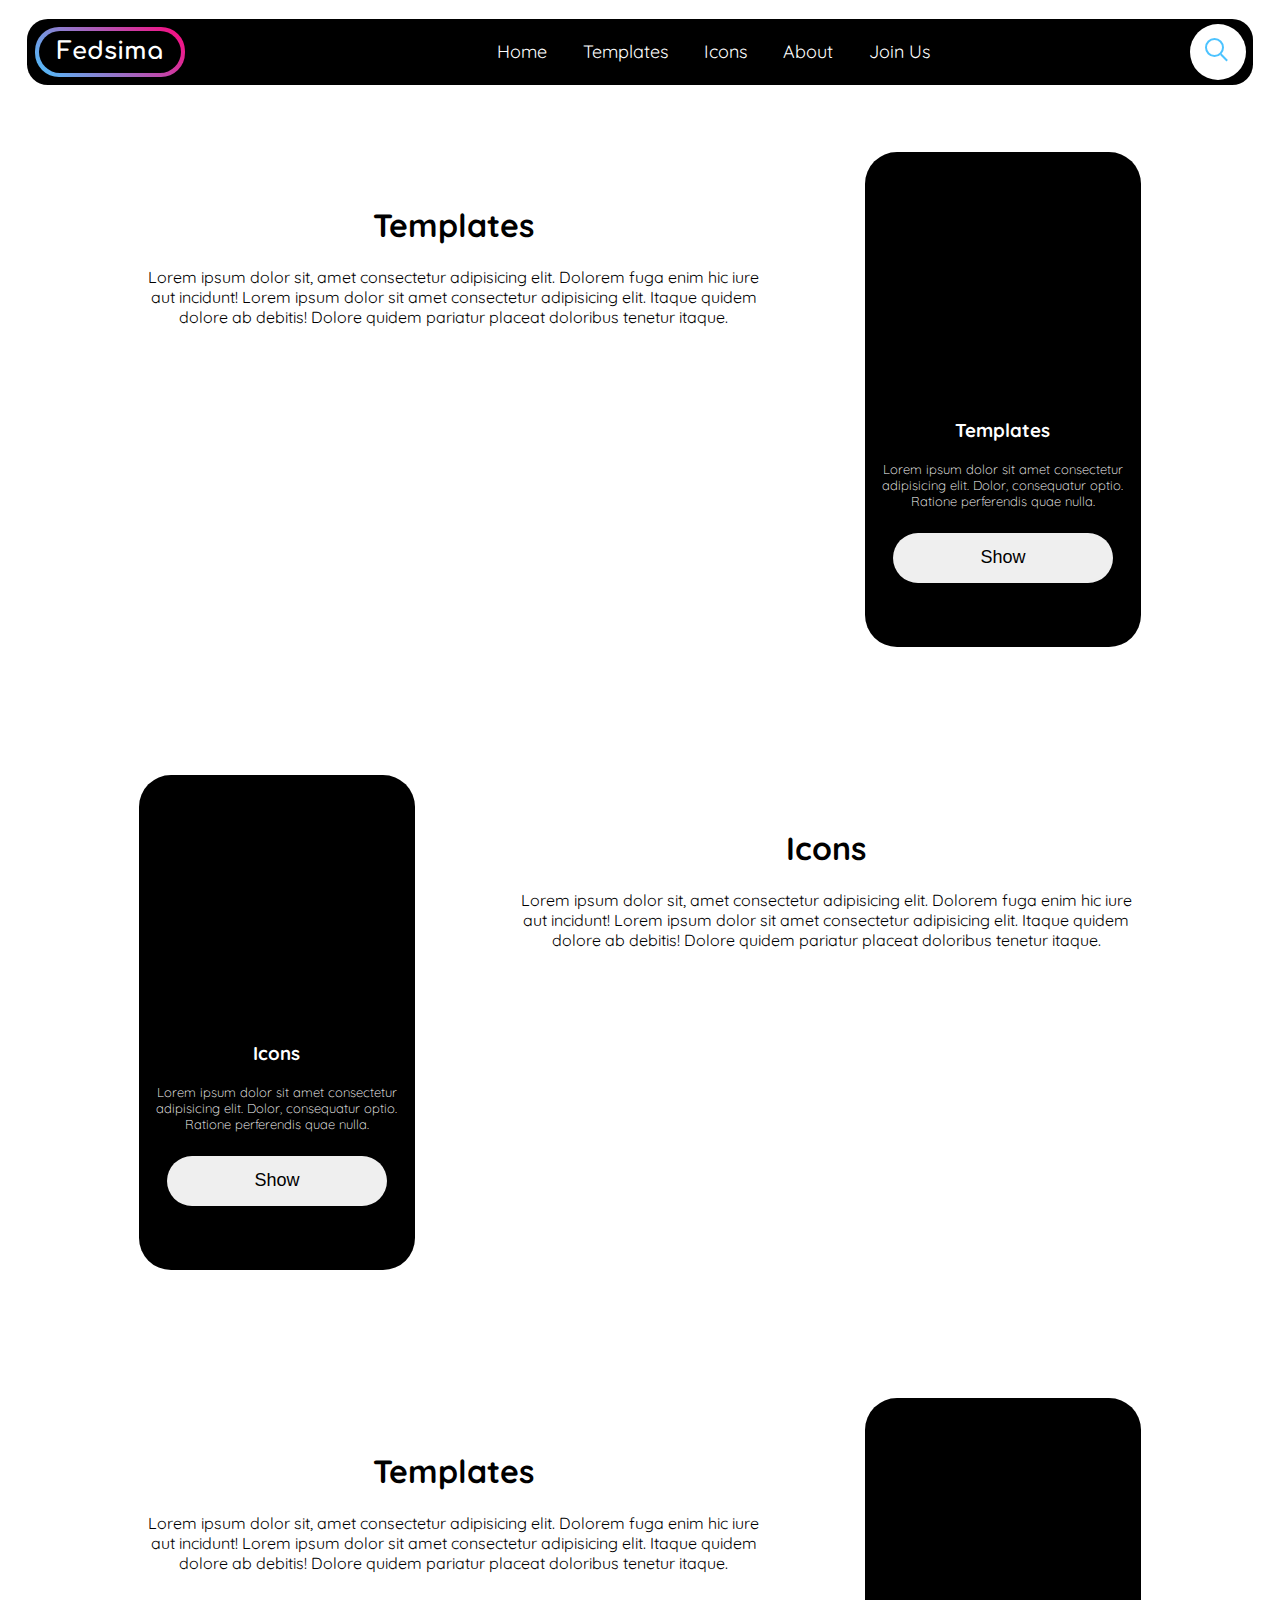
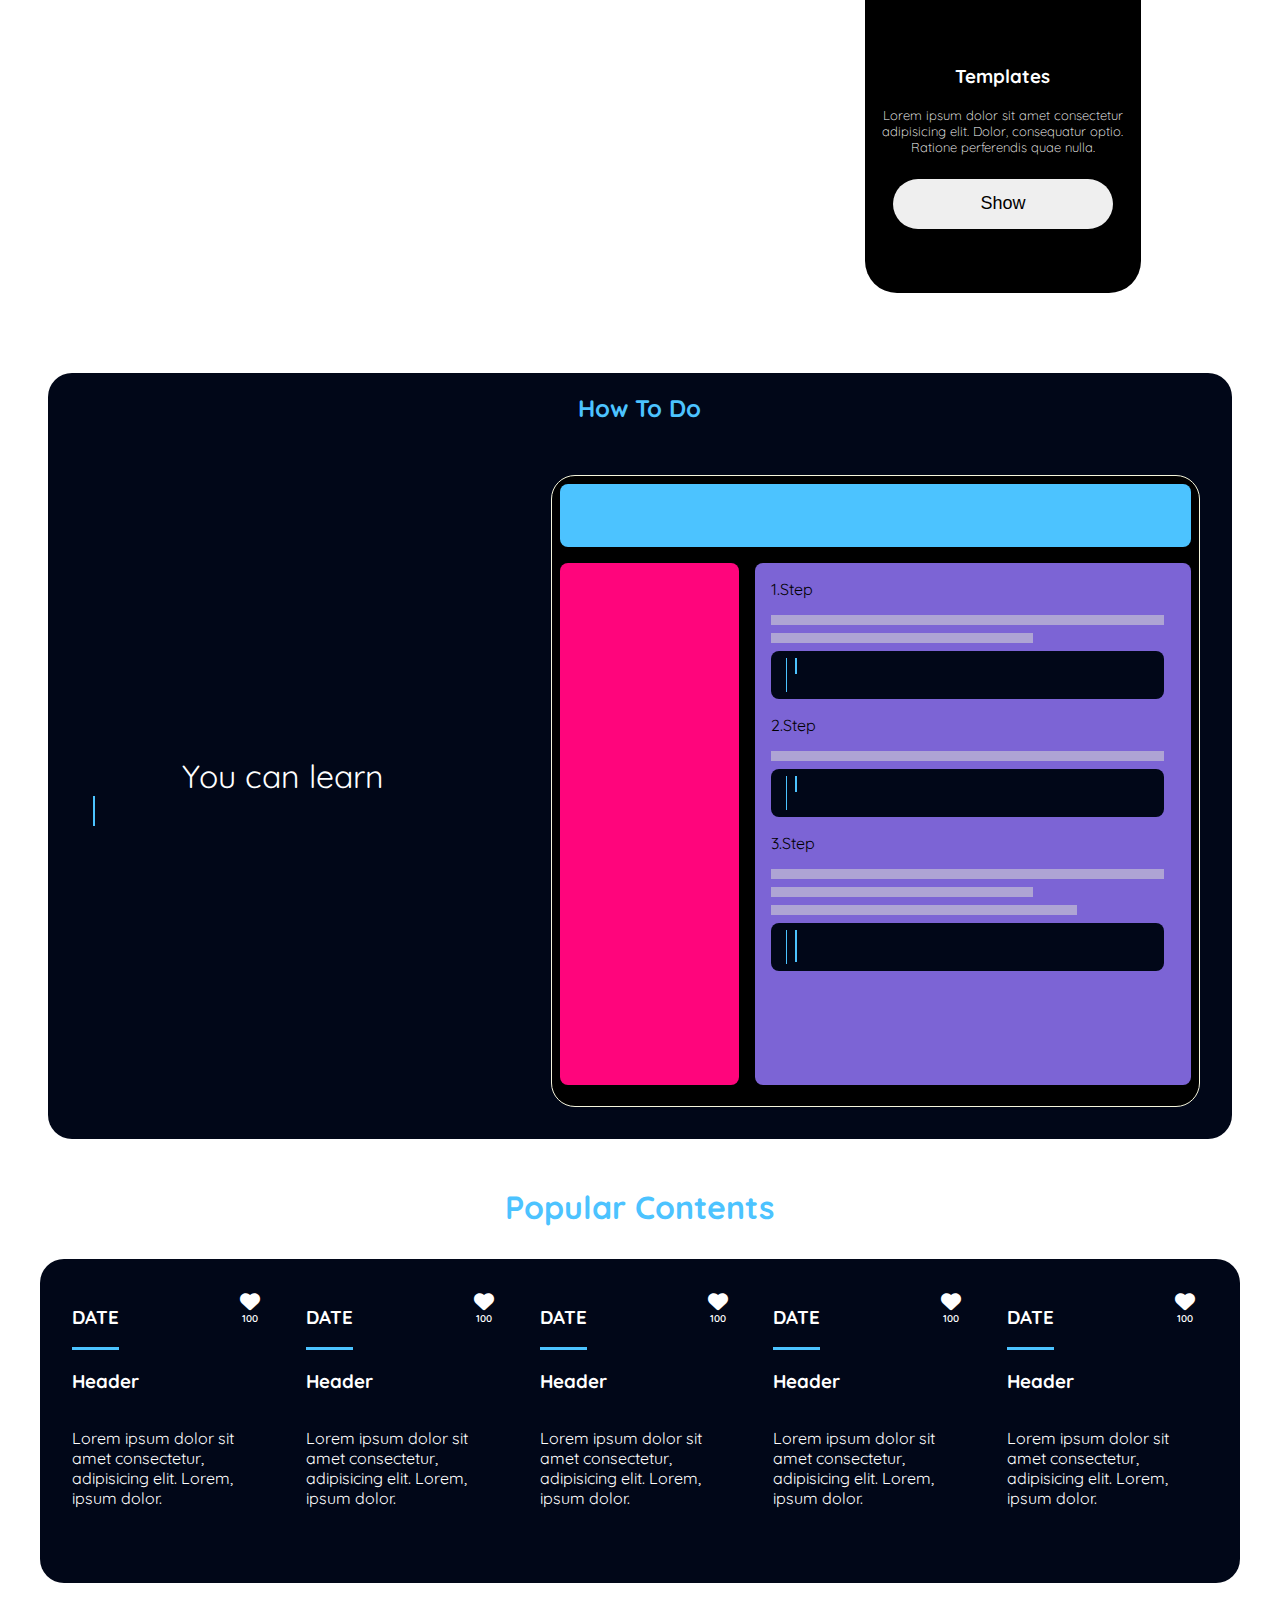
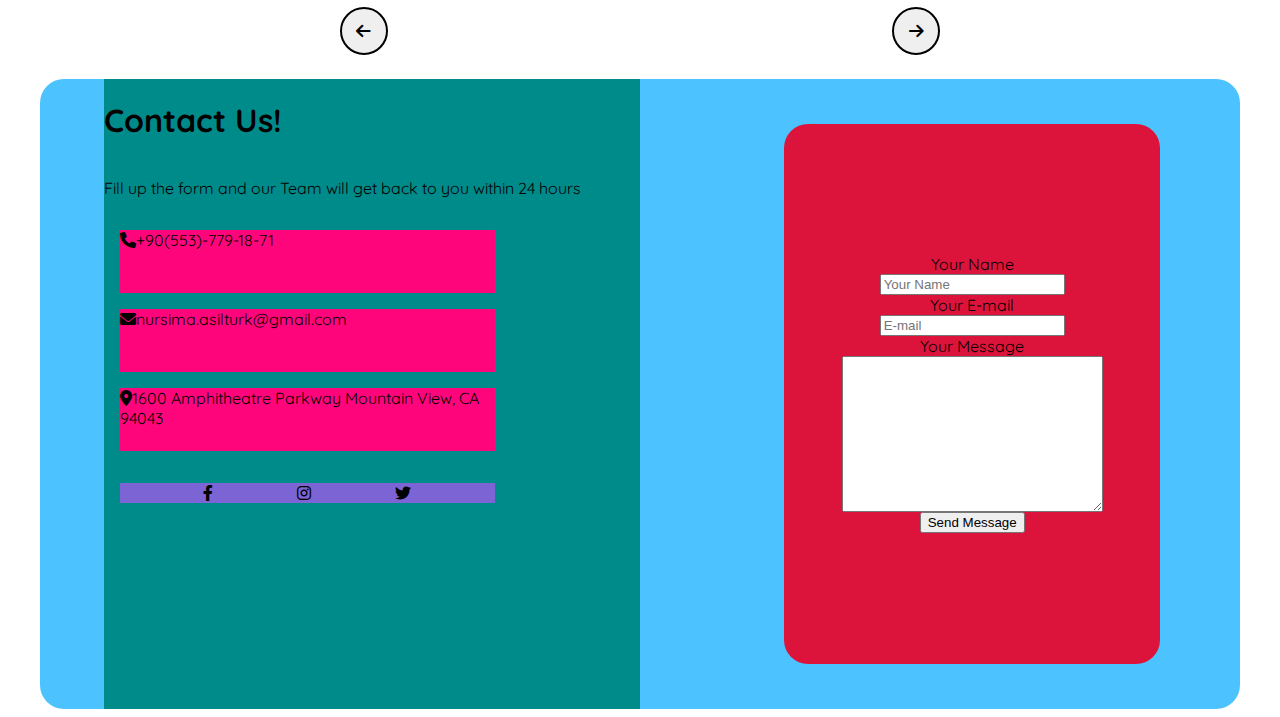
==== index.html @ 21b81dcc "fedsima some components is done" ====
<!DOCTYPE html>
<html lang="en">
  <head>
    <meta charset="UTF-8" />
    <meta http-equiv="X-UA-Compatible" content="IE=edge" />
    <meta name="viewport" content="width=device-width, initial-scale=1.0" />
    <title>Fedsima</title>
    <link rel="stylesheet" href="./css/main.css" />
    <link rel="preconnect" href="https://fonts.googleapis.com" />
    <link rel="preconnect" href="https://fonts.gstatic.com" crossorigin />
    <link rel="stylesheet" href="https://cdnjs.cloudflare.com/ajax/libs/font-awesome/6.0.0/css/all.min.css" integrity="sha512-9usAa10IRO0HhonpyAIVpjrylPvoDwiPUiKdWk5t3PyolY1cOd4DSE0Ga+ri4AuTroPR5aQvXU9xC6qOPnzFeg==" crossorigin="anonymous" referrerpolicy="no-referrer" />
    <link
      href="https://fonts.googleapis.com/css2?family=Josefin+Sans:ital,wght@0,400;0,500;1,100;1,200;1,300&family=Montserrat+Alternates:ital,wght@0,100;0,200;0,300;0,400;0,500;0,700;0,900;1,100;1,200;1,300;1,400;1,500;1,700;1,900&family=My+Soul&family=Quicksand:wght@300;500;700&display=swap"
      rel="stylesheet"
    />
    <link rel="preconnect" href="https://fonts.googleapis.com" />
    <link rel="preconnect" href="https://fonts.gstatic.com" crossorigin />
    <link
      href="https://fonts.googleapis.com/css2?family=Comfortaa:wght@400;500;700&family=Josefin+Sans:ital,wght@0,400;0,500;1,100;1,200;1,300&family=Montserrat+Alternates:ital,wght@0,100;0,200;0,300;0,400;0,500;0,700;0,900;1,100;1,200;1,300;1,400;1,500;1,700;1,900&family=My+Soul&family=Quicksand:wght@300;500;700&display=swap"
      rel="stylesheet"
    />
  </head>

  <body>
    <div class="container">
      <header class="home-header">
        <div class="header-logo">
          <div class="header-logo__border">
            <h1 class="header-logo__text">Fedsima</h1>
          </div>
        </div>
        <nav class="home_navbar-category">
          <ul>
            <li class="navbar-category-items"><a href="#">Home</a></li>
            <li class="navbar-category-items"><a href="/tamplate.html">Templates</a></li>
            <li class="navbar-category-items"><a href="#">Icons</a></li>
            <li class="navbar-category-items"><a href="#">About</a></li>
            <li class="navbar-category-items"><a href="#">Join Us</a></li>
          </ul>
        </nav>
        <div class="header-search">
          <div class="header-search__icon"></div>
          <div class="header-search__input">
            <input type="text" placeholder="Search" id="mysearch" />
          </div>
          <span
            class="clear"
            onclick="document.getElementById('mysearch').value = '' "
          ></span>
        </div>
      </header>
    </div>
    <main>
      <div class="content">
        <div class="text">
          <h1 class="text-header">Templates</h1>
          <p class="text-content">Lorem ipsum dolor sit, amet consectetur adipisicing elit. Dolorem fuga enim hic iure aut incidunt! Lorem ipsum dolor sit amet consectetur adipisicing elit. Itaque quidem dolore ab debitis! Dolore quidem pariatur placeat doloribus tenetur itaque.</p>
        </div>
        <div class="card">
          <div class="card-image"></div>
          <div class="card-text">
            <h3 class="card-text_name">Templates</h2>
            <p class="card-text_content">
              Lorem ipsum dolor sit amet consectetur adipisicing elit. Dolor,
              consequatur optio. Ratione perferendis quae nulla.
            </p>
          </div>
          <button class="card-btn">Show</button>
        </div>
      </div>
      <div class="content">
        <div class="card">
          <div class="card-image"></div>
          <div class="card-text">
            <h3 class="card-text_name">Icons</h2>
            <p class="card-text_content">
              Lorem ipsum dolor sit amet consectetur adipisicing elit. Dolor,
              consequatur optio. Ratione perferendis quae nulla.
            </p>
          </div>
          <button class="card-btn">Show</button>
        </div>
        <div class="text">
          <h1 class="text-header">Icons</h1>
          <p class="text-content">Lorem ipsum dolor sit, amet consectetur adipisicing elit. Dolorem fuga enim hic iure aut incidunt! Lorem ipsum dolor sit amet consectetur adipisicing elit. Itaque quidem dolore ab debitis! Dolore quidem pariatur placeat doloribus tenetur itaque.</p>
        </div>
      </div>
      <div class="content">
        <div class="text">
          <h1 class="text-header">Templates</h1>
          <p class="text-content">Lorem ipsum dolor sit, amet consectetur adipisicing elit. Dolorem fuga enim hic iure aut incidunt! Lorem ipsum dolor sit amet consectetur adipisicing elit. Itaque quidem dolore ab debitis! Dolore quidem pariatur placeat doloribus tenetur itaque.</p>
        </div>
        <div class="card">
          <div class="card-image"></div>
          <div class="card-text">
            <h3 class="card-text_name">Templates</h2>
            <p class="card-text_content">
              Lorem ipsum dolor sit amet consectetur adipisicing elit. Dolor,
              consequatur optio. Ratione perferendis quae nulla.
            </p>
          </div>
          <button class="card-btn">Show</button>
        </div>
      </div>
      <div class="how-to-do">
        <div class="header">
          <h2>How To Do</h2>
        </div>
        <div class="how-to-do-content">
          <div class="content-text">
            <div class="text first-text">You can learn </div>
            <div class="text second-text"></div>
          </div>
          <div class="content-picture">
            <div class="header"></div>
            <div class="content">
            <div class="sidebar"></div>
            <div class="mainbar">
              <div class="mainbar-steps">
                <div class="step-item">
                <h3>1.Step</h3>
                <div class="step-text"></div>
                <div class="step-text2"></div>
                <div class="step-code">
                  <div class="step-code-text">
                    <p class="code-one">if(<i class="fa-solid fa-heart"></i> === you) { beHappy();makeHimHappy(you);}</p>
                  </div>
                </div>
                </div>
                <div class="step-item">
                  <h3>2.Step</h3>
                  <div class="step-text"></div>
                  <div class="step-code">
                    <div class="step-code-text">
                      <p class="code-one">while(you != areDead){dontMakeEmpty(); workHard();}</p>
                    </div>
                  </div>
                  </div>
                <div class="step-item">
                    <h3>3.Step</h3>
                    <div class="step-text"></div>
                    <div class="step-text2"></div>
                    <div class="step-text3"></div>
                    <div class="step-code">
                      <div class="step-code-text">
                        <p class="code-one">function isfullStackDeveloper(xx,xy){
                          if(xx == frontEndDev && xy == backEndDev) return true;
                          }</p>
                      </div>
                    </div>
                </div>
        
              </div>
            </div>
          </div>
          </div>
        </div>

         
      </div>
      <div class="slider">
        <h1>Popular Contents</h1>
        <div class="slider-items">
          <div class="slider-item">
            <div class="slider-item_text">
             <div class="top-content">
              <div class="slider-item__date-content">
                <h3 class="slider-item__date">DATE</h2>
                <div class="slider-item__line"></div>
              </div>
              <div class="like-icon"><i class="fa-solid fa-heart fa-lg"></i><p>100</p></div>
             </div>
              <h3 class="slider-item__header">Header</h2>
              <p class="slider-item__content">Lorem ipsum dolor sit amet consectetur, adipisicing elit. Lorem, ipsum dolor.</p>
            </div>
            <img class="slider-item__img" src="https://images.unsplash.com/photo-1614102073832-030967418971?ixlib=rb-1.2.1&ixid=MnwxMjA3fDB8MHxzZWFyY2h8MXx8bGFuZCUyMHNjYXBlfGVufDB8fDB8fA%3D%3D&auto=format&fit=crop&w=500&q=60" alt="">
          </div>
          <div class="slider-item">
            <div class="slider-item_text">
              <div class="top-content">
               <div class="slider-item__date-content">
                 <h3 class="slider-item__date">DATE</h2>
                 <div class="slider-item__line"></div>
               </div>
               <div class="like-icon"><i class="fa-solid fa-heart fa-lg"></i><p>100</p></div>
              </div>
               <h3 class="slider-item__header">Header</h2>
               <p class="slider-item__content">Lorem ipsum dolor sit amet consectetur, adipisicing elit. Lorem, ipsum dolor.</p>
             </div>
             <img class="slider-item__img" src="https://images.unsplash.com/photo-1552083375-1447ce886485?ixlib=rb-1.2.1&ixid=MnwxMjA3fDB8MHxzZWFyY2h8Mnx8bGFuZCUyMHNjYXBlfGVufDB8fDB8fA%3D%3D&auto=format&fit=crop&w=500&q=60" alt="">
          </div>
          <div class="slider-item">
            <div class="slider-item_text">
              <div class="top-content">
               <div class="slider-item__date-content">
                 <h3 class="slider-item__date">DATE</h2>
                 <div class="slider-item__line"></div>
               </div>
               <div class="like-icon"><i class="fa-solid fa-heart fa-lg"></i><p>100</p></div>
              </div>
               <h3 class="slider-item__header">Header</h2>
               <p class="slider-item__content">Lorem ipsum dolor sit amet consectetur, adipisicing elit. Lorem, ipsum dolor.</p>
             </div>
             <img class="slider-item__img" src="https://images.unsplash.com/photo-1605007493699-af65834f8a00?ixlib=rb-1.2.1&ixid=MnwxMjA3fDB8MHxwaG90by1wYWdlfHx8fGVufDB8fHx8&auto=format&fit=crop&w=871&q=80" alt="">
          </div>
          <div class="slider-item">
            <div class="slider-item_text">
              <div class="top-content">
               <div class="slider-item__date-content">
                 <h3 class="slider-item__date">DATE</h2>
                 <div class="slider-item__line"></div>
               </div>
               <div class="like-icon"><i class="fa-solid fa-heart fa-lg"></i><p>100</p></div>
              </div>
               <h3 class="slider-item__header">Header</h2>
               <p class="slider-item__content">Lorem ipsum dolor sit amet consectetur, adipisicing elit. Lorem, ipsum dolor.</p>
             </div>
             <img class="slider-item__img" src="https://images.unsplash.com/photo-1579294800821-694d95e86143?ixlib=rb-1.2.1&ixid=MnwxMjA3fDB8MHxzZWFyY2h8MTB8fGxhbmQlMjBzY2FwZXxlbnwwfHwwfHw%3D&auto=format&fit=crop&w=500&q=60" alt="">
          </div>
          <div class="slider-item">
            <div class="slider-item_text">
              <div class="top-content">
               <div class="slider-item__date-content">
                 <h3 class="slider-item__date">DATE</h2>
                 <div class="slider-item__line"></div>
               </div>
               <div class="like-icon"><i class="fa-solid fa-heart fa-lg"></i><p>100</p></div>
              </div>
               <h3 class="slider-item__header">Header</h2>
               <p class="slider-item__content">Lorem ipsum dolor sit amet consectetur, adipisicing elit. Lorem, ipsum dolor.</p>
             </div>
             <img class="slider-item__img" src="https://images.unsplash.com/photo-1559128010-7c1ad6e1b6a5?ixlib=rb-1.2.1&ixid=MnwxMjA3fDB8MHxzZWFyY2h8OHx8bGFuZCUyMHNjYXBlfGVufDB8fDB8fA%3D%3D&auto=format&fit=crop&w=500&q=60" alt="">
          </div>
        </div>
        <div class="slider-buttons">
        <button class="slider__left-click"><i class="fa-solid fa-arrow-left fa-lg"></i></button>
        <button class="slider__right-click"><i class="fa-solid fa-arrow-right fa-lg"></i></button>
      </div>
      </div>
      <div class="contact-us">
        <div class="contact-us__contacts">
          <h1 class="contact-us_header">Contact Us!</h1>
          <p>Fill up the form and our Team will get back to you within 24 hours</p>
          <div class="contact_items">
            <div class="item phone"><i class="fa-solid fa-phone"></i>+90(553)-779-18-71</div>
            <div class="item email"><i class="fa-solid fa-envelope"></i>nursima.asilturk@gmail.com</div>
            <div class="item location"><i class="fa-solid fa-location-dot"></i>1600 Amphitheatre Parkway Mountain View, CA 94043</div>
          </div>
          <div class="contact_social-media">
            <div class="facebook"><i class="fa-brands fa-facebook-f"></i></div>
            <div class="instagram"><i class="fa-brands fa-instagram"></i></div>
            <div class="twitter"><i class="fa-brands fa-twitter"></i></div>
          </div>
        </div>
        <div class="contact-us__form">
          <form action="" class="contact-us">
            <label for="name">Your Name</label>
            <input type="text"placeholder="Your Name">
            <label for="email">Your E-mail</label>
            <input type="email" placeholder="E-mail">
            <label for="message">Your Message</label>
            <textarea name="message" id="message" cols="30" rows="10"></textarea>
            <button type="submit">Send Message</button>
          </form>
        </div>
      </div>
    </main>
    <script src="main.js"></script>
    <script>
      const icon = document.querySelector(".header-search__icon");
      const search = document.querySelector(".header-search");
      icon.onclick = function () {
        search.classList.toggle("active");
      };
    </script>
  </body>
</html>
---- css/main.css ----
:root {
  --first-color: #ff057c;
  --second-color: #7c64d5;
  --third-color: #4cc3ff;
  --head-font-type: "Josefin Sans", sans-serif;
  --normal-font-type: "Comfortaa", cursive;
  font-family: "Josefin Sans", sans-serif;
  font-family: "Montserrat Alternates", sans-serif;
  font-family: "My Soul", cursive;
  font-family: "Quicksand", sans-serif;
  font-family: "Comfortaa", cursive;
  font-family: "Josefin Sans", sans-serif;
  font-family: "Montserrat Alternates", sans-serif;
  font-family: "My Soul", cursive;
  font-family: "Quicksand", sans-serif;
  box-sizing: border-box;
  margin: 0;
  padding: 0;
  width: 100%;
}

body {
}
.container {
  background-color: #000;
  margin: 1.5% 1.5%;
  border-radius: 1.3rem;
}
.container .home-header {
  display: flex;
  justify-content: space-between;
  align-items: center;
}
.container .home-header .header-logo {
  display: flex;
  justify-content: center;
  align-items: center;
  margin: 0.5rem;
  background-image: linear-gradient(
    45deg,
    var(--third-color),
    var(--first-color)
  );
  width: 9.375rem;
  height: 3.125rem;
  border-radius: 1.5rem;
}
.container .home-header .header-logo .header-logo__border {
  display: flex;
  justify-content: center;
  align-items: center;
  width: 8.875rem;
  height: 2.625rem;
  background-color: black;
  border-radius: 1.5rem;
}
.container .home-header .header-logo .header-logo__border .header-logo__text {
  color: white;
  font-size: 1.5rem;
  border-radius: 1.5rem;
  font-family: "Comfortaa", cursive;
}
.container .home-header .home_navbar-category .navbar-category-items a {
  font-size: large;
  color: white;
  text-decoration: none;
  transition: all 0.3s ease 0 s;
}
.container .home-header .home_navbar-category .navbar-category-items a:hover {
  color: #4cc3ff;
}
.container .home-header .home_navbar-category {
  list-style: none;
}
.container .home-header .home_navbar-category .navbar-category-items {
  display: inline-block;
  padding: 0% 1rem;
}
.container .home-header .header-search {
  margin-right: 10px;
  position: relative;
  width: 50px;
  height: 50px;
  background-color: white;
  border-radius: 50px;
  transition: 0.5s;
  box-shadow: 0 0 0 3px white;
  overflow: hidden;
}
.container .home-header .header-search.active {
  width: 300px;
}
.container .home-header .header-search .header-search__icon {
  position: absolute;
  top: 0;
  left: 0;
  width: 50px;
  height: 50px;
  background-color: white;
  border-radius: 50px;
  display: flex;
  justify-content: center;
  align-items: center;
  z-index: 1000;
  cursor: pointer;
}
.container .home-header .header-search .header-search__icon::before {
  content: "";
  position: absolute;
  width: 15px;
  height: 15px;
  border: 2px solid var(--third-color);
  border-radius: 50%;
  transform: translate(-4px, -4px);
}
.container .home-header .header-search .header-search__icon::after {
  content: "";
  position: absolute;
  width: 2px;
  height: 9px;
  background-color: var(--third-color);
  transform: translate(6px, 6px) rotate(315deg);
}
.container .home-header .header-search .header-search__input {
  position: relative;
  width: 300px;
  height: 50px;
  left: 50px;
  display: flex;
  justify-content: center;
  align-items: center;
}
.container .home-header .header-search .header-search__input input {
  position: absolute;
  top: 0;
  width: 100%;
  height: 100%;
  border: none;
  outline: none;
  font-size: 1rem;
  font-family: "Lobster", cursive;
}
.container .home-header .header-search .clear {
  position: absolute;
  top: 50%;
  transform: translateY(-50%);
  width: 15px;
  height: 15px;
  right: 15px;
  cursor: pointer;
  display: flex;
  justify-content: center;
  align-items: center;
}
.container .home-header .header-search .clear::before {
  position: absolute;
  content: "";
  width: 1px;
  height: 15px;
  background-color: #03f6fa;
  transform: rotate(45deg);
}
.container .home-header .header-search .clear::after {
  position: absolute;
  content: "";
  width: 1px;
  height: 15px;
  background-color: #03f6fa;
  transform: rotate(315deg);
}
main {
  margin: 0 auto 0 auto;
  width: 95%;
  height: 100%;
}
main .content {
  display: flex;
  justify-content: center;
  text-align: center;
}
.content .card {
  margin: 3rem;
  width: 23%;
  height: 55vh;
  background-color: black;
  border-radius: 2rem;
}
.content .card .card-image {
  background-image: url(https://images.unsplash.com/photo-1623270395716-938e674dc24a?ixlib=rb-1.2.1&ixid=MnwxMjA3fDB8MHxwaG90by1wYWdlfHx8fGVufDB8fHx8&auto=format&fit=crop&w=735&q=80);
  background-size: cover;
  background-position: center;
  border-top-left-radius: 2rem;
  border-top-right-radius: 2rem;
  width: 100%;
  height: 50%;
}
.card .card-text {
  color: white;
}
.card .card-text p {
  font-size: small;
  font-weight: 200;
}
.card .card-btn {
  margin: 0.7rem;
  height: 10%;
  width: 80%;
  border-radius: 3rem;
  border-style: none;
  font-size: large;
}
.content .text {
  margin: 3rem;
  width: 90vm;
  height: 55vh;
  padding-top: 2rem;
}
.content .text .text-content {
  width: 70vh;
  margin: 0 auto 0 auto;
}
.slider {
  display: flex;
  flex-direction: column;
  justify-content: center;
  align-items: center;
}
.slider h1 {
  margin: 3rem auto 2rem auto;
  color: var(--third-color);
}
.slider .slider-items {
  display: flex;
  flex-direction: row;
  justify-content: center;
  text-align: center;
  padding: 1rem;
  background-color: #010718;
  border-radius: 1.5rem;
}
.slider .slider-item {
  width: 20%;
  height: 50%;
  display: flex;
  flex-direction: column;
  justify-content: center;
  text-align: center;
  padding: 0.7rem;
  border-radius: 0.5rem;
  color: #fff;
}
.slider .slider-item:hover {
  background-color: white;
  color: rgb(3, 3, 33);
  transition: 0.5s;
}
.slider .slider-item .top-content {
  display: flex;
  flex-direction: row;
  justify-content: space-between;
}
.slider .slider-item .top-content .like-icon {
  margin: 0.8rem;
  display: flex;
  flex-direction: column;
  justify-content: center;
  text-align: center;
}
.slider .slider-item .top-content .like-icon p {
  font-size: x-small;
  font-weight: 600;
}

.slider .slider-item .slider-item__line {
  border-bottom: 3px solid var(--third-color);
}
.slider .slider-item .slider-item_text {
  margin: 0 auto 0 auto;
  max-width: 95%;
  display: flex;
  flex-direction: column;
  text-align: left;
}
.slider .slider-item .slider-item__img {
  margin: 1rem auto 1rem auto;
  max-width: 95%;
  height: auto;
  border-radius: 1rem;
}
.slider .slider-buttons {
  width: 50%;
  display: flex;
  justify-content: space-between;
  align-items: center;
  margin: 1.5rem auto;
}
.slider .slider-buttons .slider__left-click,
.slider .slider-buttons .slider__right-click {
  width: 3rem;
  height: 3rem;
  border: 2px solid black;
  border-radius: 1.5rem;
}
.slider .slider-buttons .slider__left-click:hover,
.slider .slider-buttons .slider__right-click:hover {
  border: 2px solid aqua;
  transition: 0.5s;
  color: #03f6fa;
}
.how-to-do {
  display: flex;
  flex-direction: column;
  justify-content: center;
  text-align: center;
  background-color: #010718;
  border-radius: 1.5rem;
  margin: auto 0.5rem auto 0.5rem;
  overflow: hidden;
}
.how-to-do .header h2 {
  color: var(--third-color);
}
.how-to-do .how-to-do-content {
  display: flex;
  flex-direction: row;
  align-items: center;
}
.how-to-do .how-to-do-content .content-text {
  width: 40%;
  display: flex;
  flex-direction: column;
  justify-content: center;
  align-items: center;
}
.how-to-do .how-to-do-content .content-text .text {
  z-index: 1;
  position: relative;
  color: var(--third-color);
  font-size: 1.5rem;
  font-weight: 300;
}
.how-to-do .how-to-do-content .content-text .text.first-text {
  font-size: 2rem;
  color: #fff;
  font-weight: 400;
}
.content-text .text.second-text:before {
  content: "";
  position: absolute;
  top: 0;
  left: 0;
  height: 100%;
  width: 100%;
  background-color: #010718;
  border-left: 2px solid var(--third-color);
  animation: animate 4s steps(20) infinite;
}
@keyframes animate {
  40%,
  60% {
    left: 100%;
  }
  100% {
    left: 0%;
  }
}
.how-to-do .content-picture {
  z-index: 2;
  margin: 2rem;
  width: 55%;
  height: 70vh;
  border: 1px solid beige;
  border-radius: 1.5rem;
  background-color: black;
}
.how-to-do .content-picture .header {
  margin: 0.5rem;
  height: 10%;
  border-radius: 0.5rem;
  background-color: var(--third-color);
}
.how-to-do .content-picture .content {
  display: flex;
  flex-direction: row;
}

.how-to-do .content-picture .content .sidebar {
  width: 28%;
  height: 58vh;
  margin: 0.5rem;
  border-radius: 0.5rem;
  background-color: var(--first-color);
}
.how-to-do .content-picture .content .mainbar {
  width: 68%;
  height: 58vh;
  margin: 0.5rem;
  border-radius: 0.5rem;
  background-color: var(--second-color);
}
.content .mainbar .mainbar-steps h3 {
  margin-left: 1rem;
  text-align: left;
  font-size: medium;
  font-weight: 400;
}
.content .mainbar .mainbar-steps .step-text {
  background-color: #aea4d4;
  margin: auto 1rem auto 1rem;
  height: 10px;
  width: 90%;
}
.content .mainbar .mainbar-steps .step-text3 {
  background-color: #aea4d4;
  margin: 0.5rem 1rem auto 1rem;
  height: 10px;
  width: 70%;
}
.content .mainbar .mainbar-steps .step-text2 {
  background-color: #aea4d4;
  margin: 0.5rem 1rem auto 1rem;
  height: 10px;
  width: 60%;
}
.content .mainbar .mainbar-steps .step-code {
  display: flex;
  justify-content: center;
  align-items: center;
  background-color: #010718;
  margin: 0.5rem 1rem auto 1rem;
  height: 3rem;
  width: 90%;
  border-radius: 0.5rem;
}
.content .mainbar .mainbar-steps .step-code .step-code-text {
  width: 90%;
  height: 70%;
  text-align: left;
  justify-content: center;
  padding-left: 0.5rem;
  border-left: 1px solid var(--third-color);
  color: #fff;
}
.content .mainbar .mainbar-steps .step-code .step-code-text .code-one {
  margin: 0;
  position: relative;
  justify-content: center;
  color: var(--third-color);
  font-size: small;
  font-weight: 400;
  overflow: hidden;
}
.content .mainbar .mainbar-steps .step-code .step-code-text .code-one:before {
  content: "";
  position: absolute;
  top: 0;
  left: 0;
  height: 100%;
  width: 100%;
  background-color: #010718;
  border-left: 2px solid var(--third-color);
  animation: animate 6s steps(20) infinite;
}
@keyframes animate {
  40%,
  60% {
    left: 100%;
  }
  100% {
    left: 0%;
  }
}
.contact-us {
  height: 70vh;
  display: flex;
  justify-content: center;
  align-items: center;
  background-color: #4cc3ff;
  border-radius: 1.5rem;
}
.contact-us .contact-us__contacts {
  margin: 4rem;
  width: 50%;
  height: 70vh;
  display: flex;
  flex-direction: column;
  text-align: left;
  background-color: darkcyan;
}
.contact-us .contact-us__contacts .contact_items .item {
  margin: 1rem;
  background-color: #ff057c;
  width: 70%;
  height: 7vh;
}
.contact-us .contact-us__contacts .contact_social-media {
  display: flex;
  justify-content: space-evenly;
  align-items: center;
  width: 70%;
  margin: 1rem;
  background-color: #7c64d5;
}
.contact-us .contact-us__form {
  width: 50%;
  display: flex;
  flex-direction: column;
  justify-content: center;
  align-items: center;
}
.contact-us .contact-us__form .contact-us {
  display: flex;
  flex-direction: column;
  justify-content: center;
  text-align: left;
  width: 70%;
  height: 60vh;
  background-color: crimson;
}
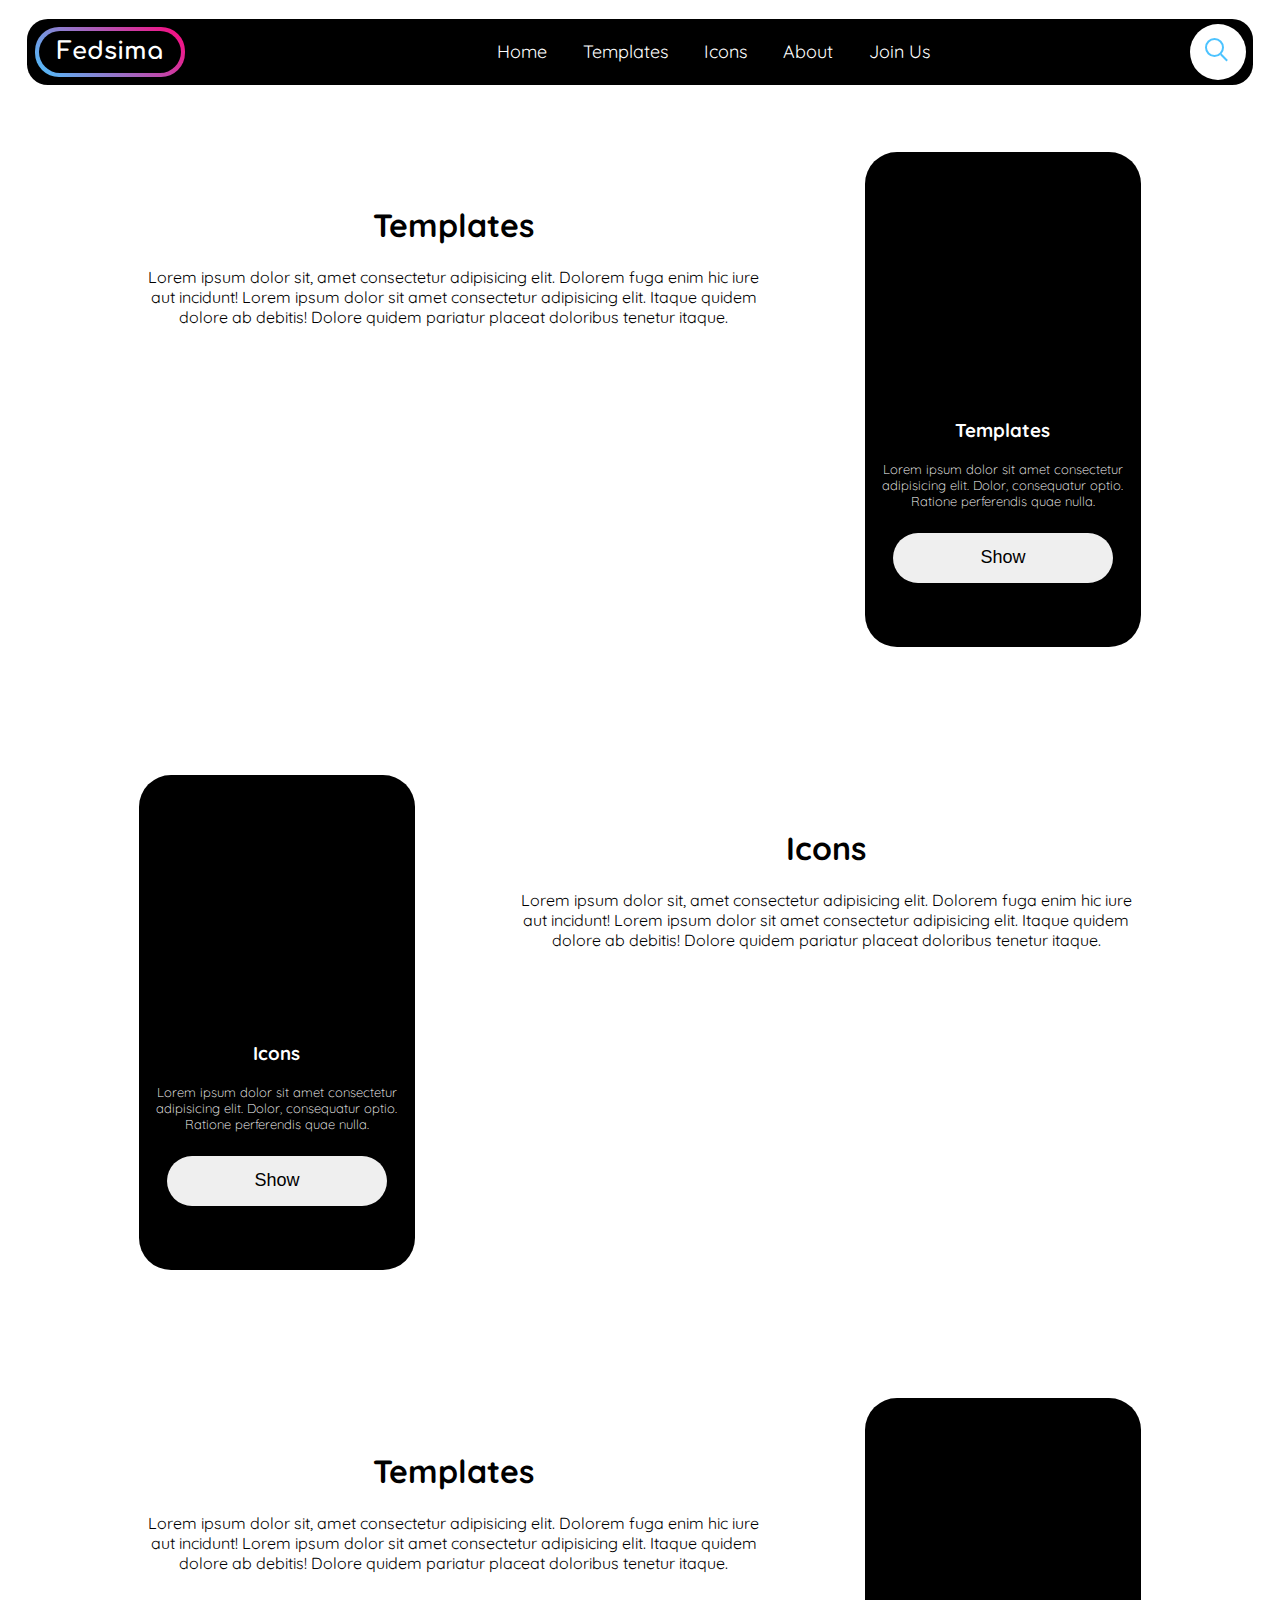
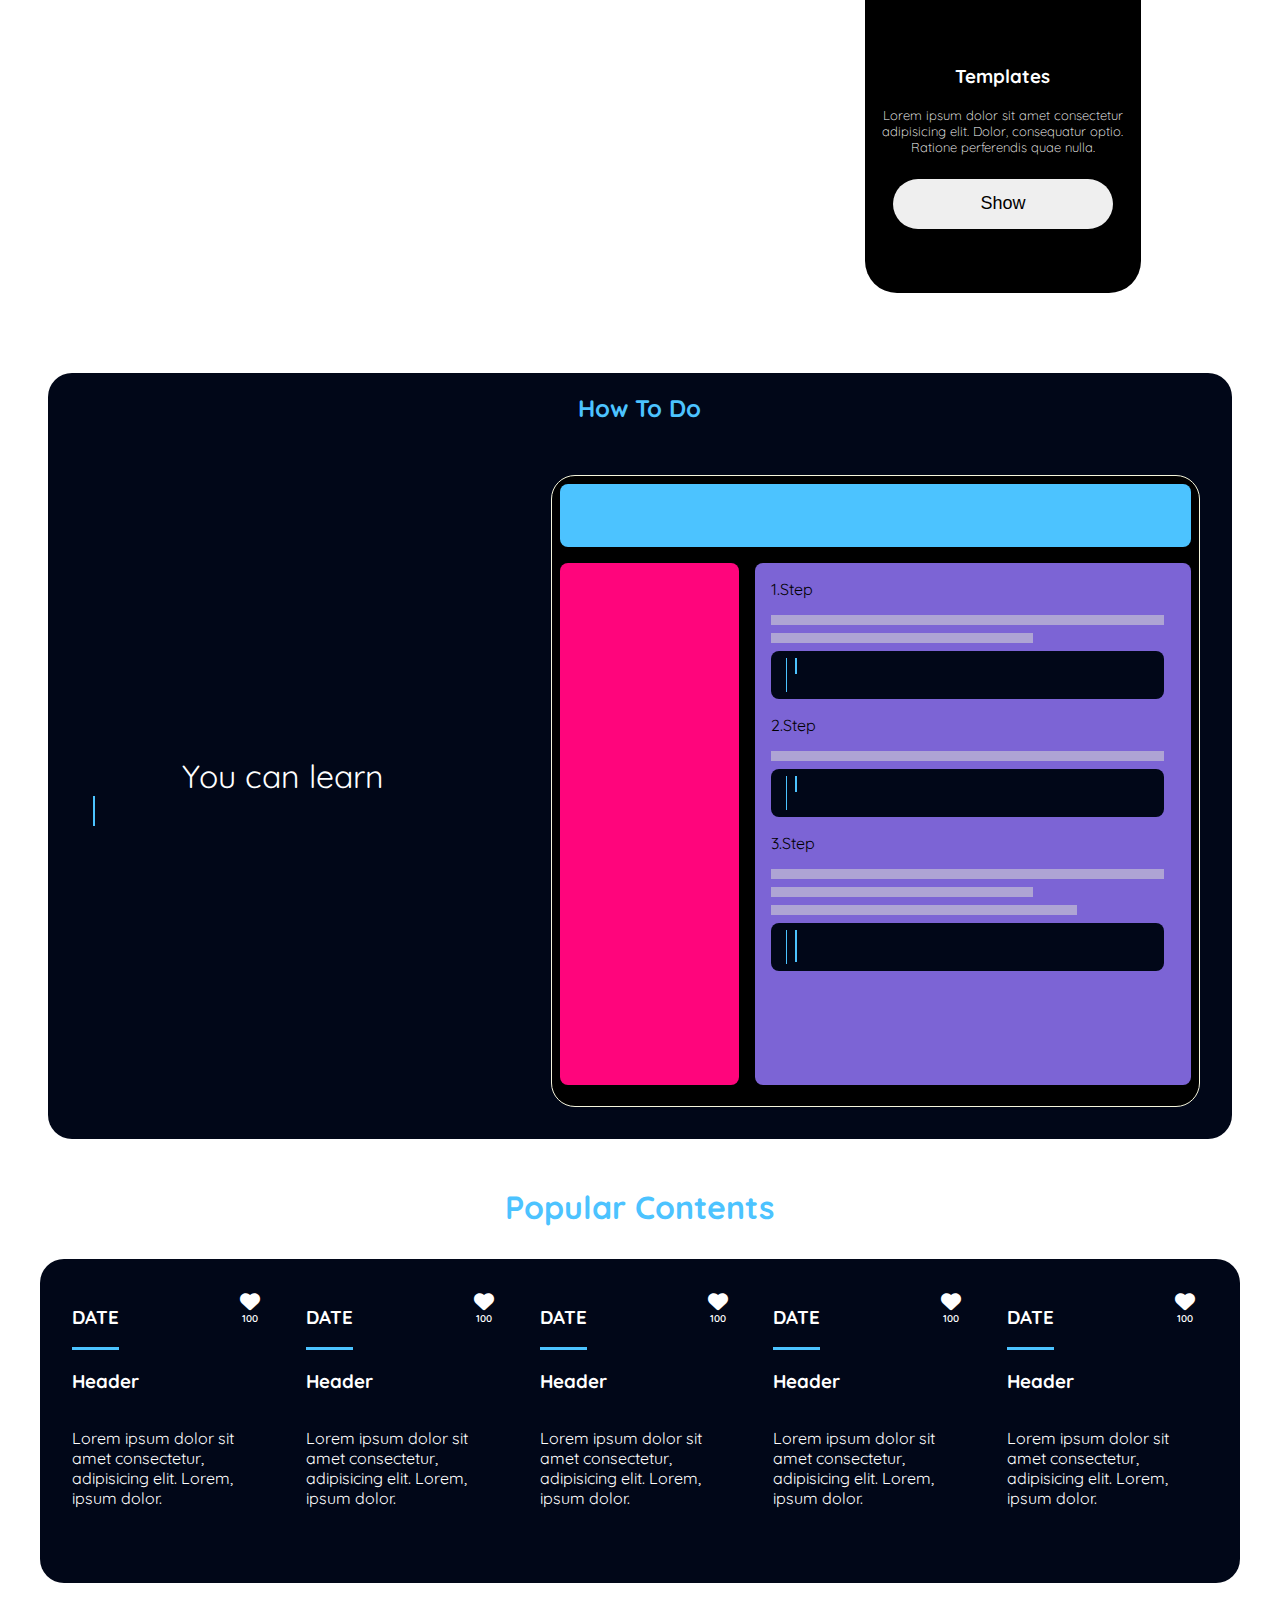
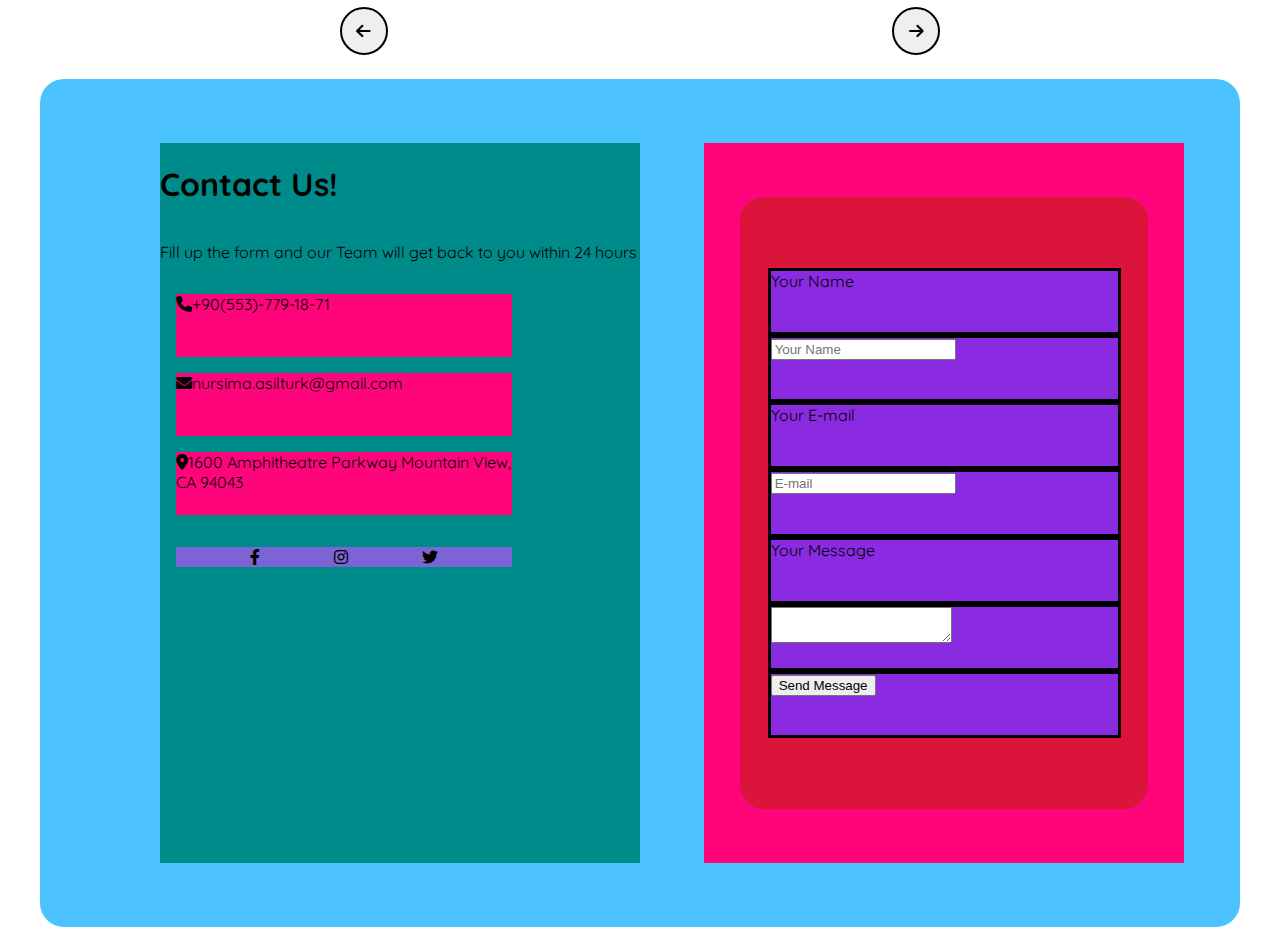
==== commit 85ce12b5: "contact-us component fixing" ====
--- a/index.html
+++ b/index.html
@@ -254,13 +254,41 @@
         </div>
         <div class="contact-us__form">
           <form action="" class="contact-us">
-            <label for="name">Your Name</label>
-            <input type="text"placeholder="Your Name">
-            <label for="email">Your E-mail</label>
-            <input type="email" placeholder="E-mail">
-            <label for="message">Your Message</label>
-            <textarea name="message" id="message" cols="30" rows="10"></textarea>
-            <button type="submit">Send Message</button>
+            <div class="form-group-items">
+              <div class="form-group-input">
+                <label for="name">Your Name</label>
+              </div>
+            </div>
+            <div class="form-group-items">
+              <div class="form-group-input">
+                <input type="text"placeholder="Your Name">
+              </div>
+            </div>
+            <div class="form-group-items">
+              <div class="form-group-input">
+                <label for="email">Your E-mail</label>
+              </div>
+            </div>
+            <div class="form-group-items">
+              <div class="form-group-input">
+                <input type="email" placeholder="E-mail">
+              </div>
+            </div>
+            <div class="form-group-items">
+              <div class="form-group-input">
+                <label for="message">Your Message</label>
+              </div>
+            </div>
+            <div class="form-group-items">
+              <div class="form-group-input">
+                <textarea name="message" id="message"></textarea>
+              </div>
+            </div>
+            <div class="form-group-items">
+              <div class="form-group-input">
+                <button type="submit">Send Message</button>
+              </div>
+            </div>
           </form>
         </div>
       </div>
--- a/css/main.css
+++ b/css/main.css
@@ -471,7 +471,7 @@
   }
 }
 .contact-us {
-  height: 70vh;
+  height: auto;
   display: flex;
   justify-content: center;
   align-items: center;
@@ -480,8 +480,8 @@
 }
 .contact-us .contact-us__contacts {
   margin: 4rem;
-  width: 50%;
-  height: 70vh;
+  width: 40%;
+  height: 80vh;
   display: flex;
   flex-direction: column;
   text-align: left;
@@ -502,18 +502,46 @@
   background-color: #7c64d5;
 }
 .contact-us .contact-us__form {
-  width: 50%;
-  display: flex;
-  flex-direction: column;
-  justify-content: center;
-  align-items: center;
-}
+  width: 40%;
+  height: 80vh;
+  display: flex;
+  flex-direction: column;
+  justify-content: center;
+  align-items: center;
+  background-color: #ff057c;
+}
+
 .contact-us .contact-us__form .contact-us {
-  display: flex;
-  flex-direction: column;
-  justify-content: center;
-  text-align: left;
-  width: 70%;
-  height: 60vh;
+  width: 85%;
+  height: 85%;
+  display: flex;
+  flex-direction: column;
+  justify-content: center;
+  align-items: center;
   background-color: crimson;
 }
+
+.contact-us .contact-us__form .contact-us .form-group-items {
+  width: 85%;
+  height: 10%;
+  border: 3px solid black;
+  background-color: blueviolet;
+}
+.contact-us .contact-us__form .contact-us .form-group-items textarea {
+  width: ;
+}
+/*
+.contact-us .contact-us__form .contact-us .form-group-items .form-group-input {
+  width: 100%;
+  height: 70%;
+  background-color: darkslategray;
+}
+
+.contact-us
+  .contact-us__form
+  .contact-us
+  .form-group-items
+  .form-group-input
+  label {
+  margin: 0.5rem auto auto 0.5rem;
+} */
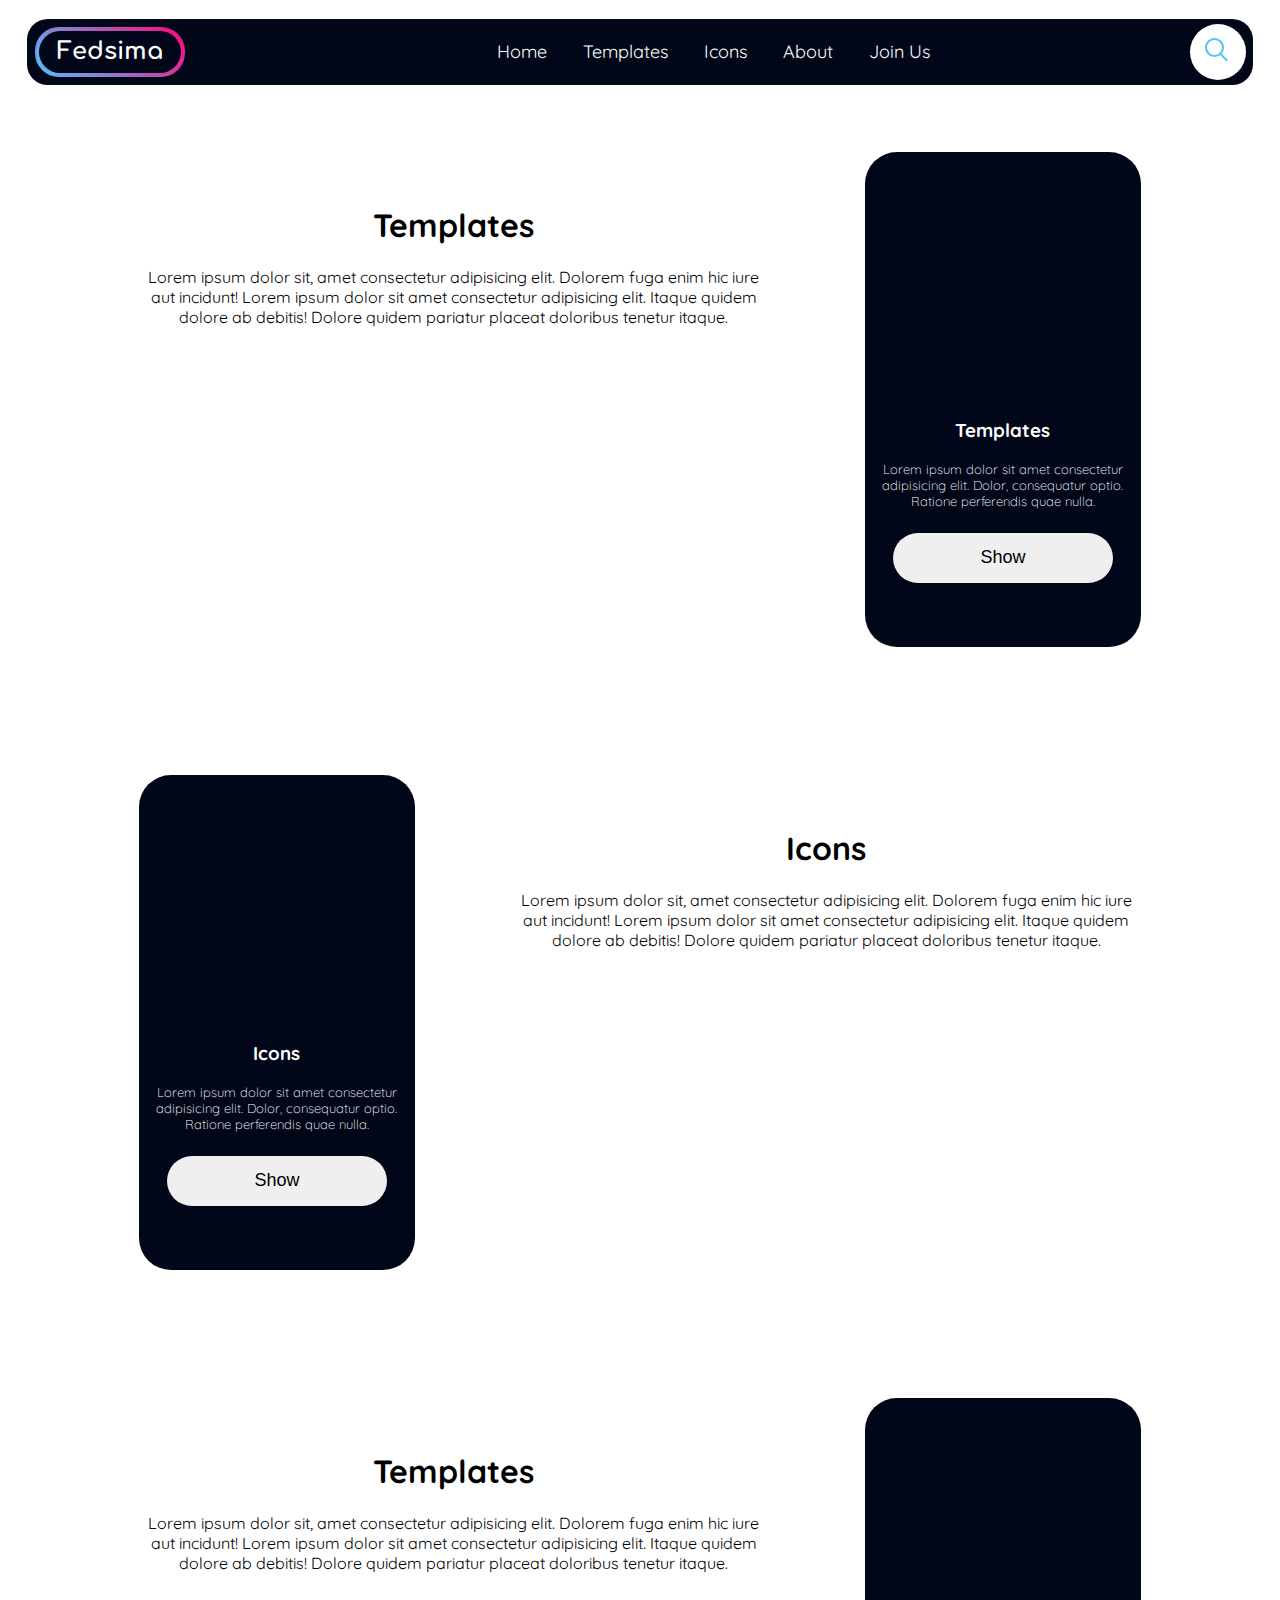
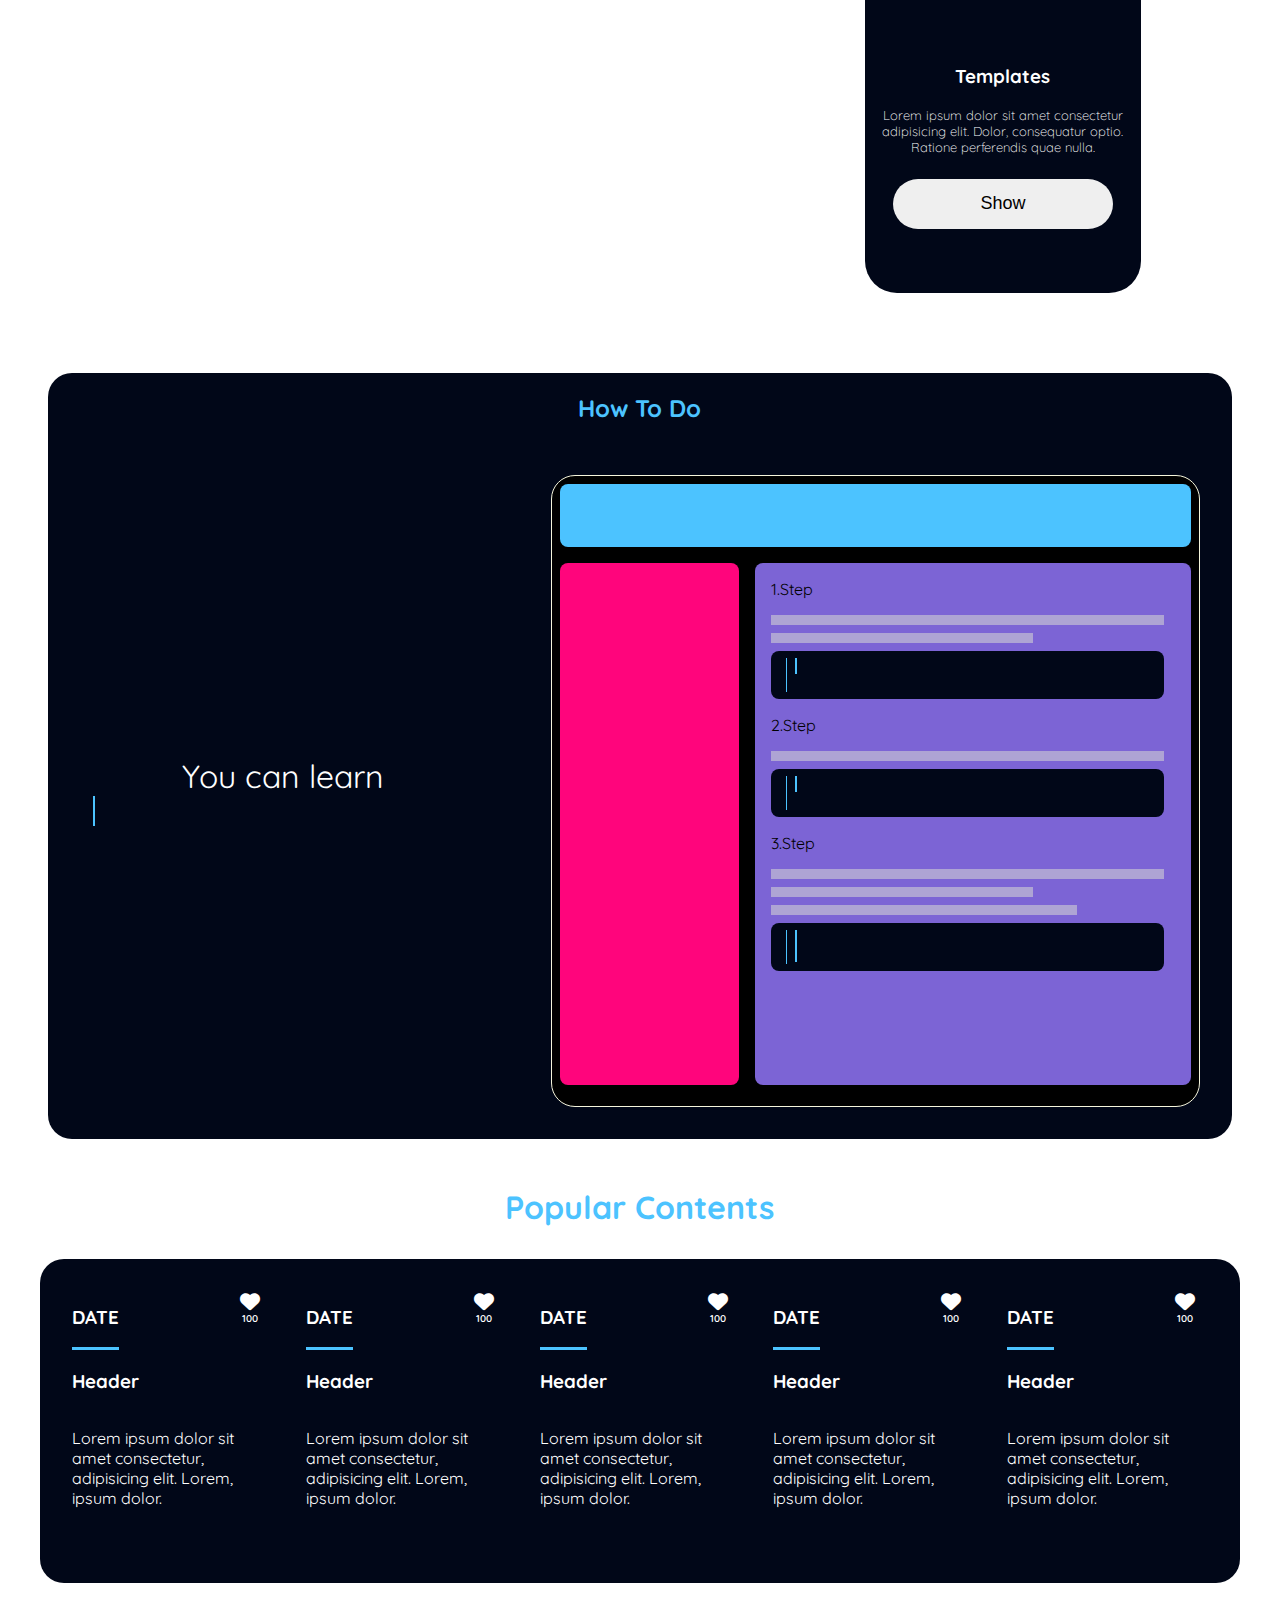
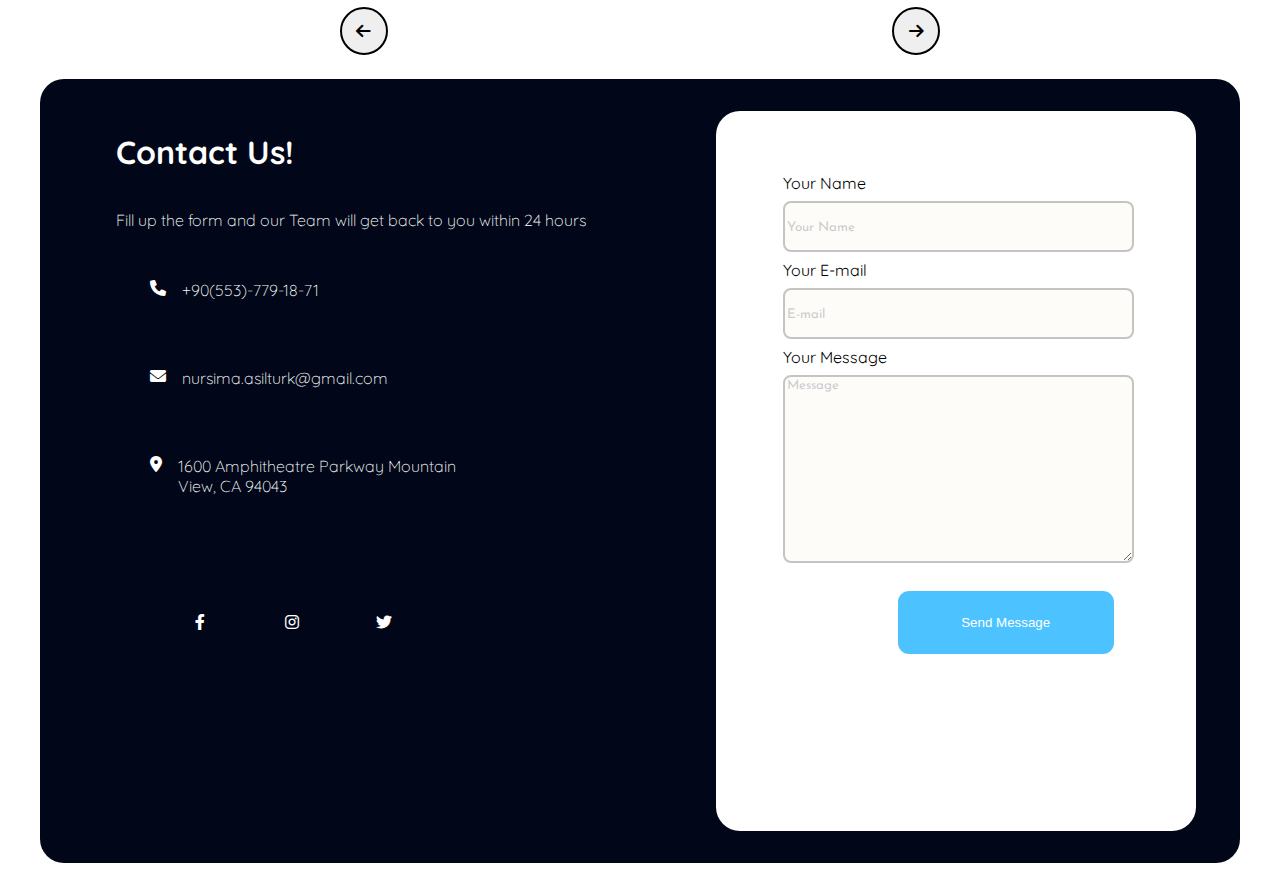
==== commit db56b613: "contact-us done" ====
--- a/index.html
+++ b/index.html
@@ -255,8 +255,8 @@
         <div class="contact-us__form">
           <form action="" class="contact-us">
             <div class="form-group-items">
-              <div class="form-group-input">
-                <label for="name">Your Name</label>
+              <div class="form-group-label">
+                <label class="label" for="name">Your Name</label>
               </div>
             </div>
             <div class="form-group-items">
@@ -265,8 +265,8 @@
               </div>
             </div>
             <div class="form-group-items">
-              <div class="form-group-input">
-                <label for="email">Your E-mail</label>
+              <div class="form-group-label">
+                <label class="label" for="email">Your E-mail</label>
               </div>
             </div>
             <div class="form-group-items">
@@ -275,17 +275,17 @@
               </div>
             </div>
             <div class="form-group-items">
-              <div class="form-group-input">
-                <label for="message">Your Message</label>
-              </div>
-            </div>
-            <div class="form-group-items">
-              <div class="form-group-input">
-                <textarea name="message" id="message"></textarea>
-              </div>
-            </div>
-            <div class="form-group-items">
-              <div class="form-group-input">
+              <div class="form-group-label">
+                <label  class="label" for="message">Your Message</label>
+              </div>
+            </div>
+            <div class="form-group-items">
+              <div class="form-group-input" id="textarea">
+                <textarea name="message" id="message" placeholder="Message"></textarea>
+              </div>
+            </div>
+            <div class="form-group-items">
+              <div class="form-group-button">
                 <button type="submit">Send Message</button>
               </div>
             </div>
--- a/css/main.css
+++ b/css/main.css
@@ -22,7 +22,7 @@
 body {
 }
 .container {
-  background-color: #000;
+  background-color: #010718;
   margin: 1.5% 1.5%;
   border-radius: 1.3rem;
 }
@@ -51,7 +51,7 @@
   align-items: center;
   width: 8.875rem;
   height: 2.625rem;
-  background-color: black;
+  background-color: #010718;
   border-radius: 1.5rem;
 }
 .container .home-header .header-logo .header-logo__border .header-logo__text {
@@ -182,7 +182,7 @@
   margin: 3rem;
   width: 23%;
   height: 55vh;
-  background-color: black;
+  background-color: #010718;
   border-radius: 2rem;
 }
 .content .card .card-image {
@@ -473,33 +473,64 @@
 .contact-us {
   height: auto;
   display: flex;
-  justify-content: center;
-  align-items: center;
-  background-color: #4cc3ff;
+  justify-content: space-around;
+  align-items: center;
+  background-color: #010718;
   border-radius: 1.5rem;
 }
 .contact-us .contact-us__contacts {
-  margin: 4rem;
+  margin: 2rem;
   width: 40%;
   height: 80vh;
   display: flex;
   flex-direction: column;
   text-align: left;
-  background-color: darkcyan;
+  color: #fff;
+  font-weight: 200;
+}
+.contact-us .contact-us__contacts .contact-us-header {
+  font-size: large;
+  font-weight: 400;
 }
 .contact-us .contact-us__contacts .contact_items .item {
   margin: 1rem;
-  background-color: #ff057c;
+  display: flex;
+  flex-direction: row;
+  padding: 1rem;
+  align-items: left;
   width: 70%;
-  height: 7vh;
+  height: 4vh;
+  cursor: pointer;
+  border: 2px solid #010718;
+}
+.contact-us .contact-us__contacts .contact_items .item:hover {
+  border: 2px solid var(--third-color);
+  border-radius: 0.5rem;
+  transition: 0.5s;
+}
+.contact-us .contact-us__contacts .contact_items .item i {
+  margin-right: 1rem;
 }
 .contact-us .contact-us__contacts .contact_social-media {
   display: flex;
   justify-content: space-evenly;
   align-items: center;
   width: 70%;
-  margin: 1rem;
-  background-color: #7c64d5;
+  margin: 5rem 0.5rem auto 0.5rem;
+}
+.contact-us .contact-us__contacts .contact_social-media i {
+  display: flex;
+  justify-content: center;
+  align-items: center;
+  width: 2rem;
+  height: 2rem;
+  border-radius: 1rem;
+}
+.contact-us .contact-us__contacts .contact_social-media i:hover {
+  background-color: var(--third-color);
+  color: #010718;
+  transition: 0.5s;
+  cursor: pointer;
 }
 .contact-us .contact-us__form {
   width: 40%;
@@ -508,7 +539,8 @@
   flex-direction: column;
   justify-content: center;
   align-items: center;
-  background-color: #ff057c;
+  border-radius: 1.5rem;
+  background-color: #fff;
 }
 
 .contact-us .contact-us__form .contact-us {
@@ -516,21 +548,105 @@
   height: 85%;
   display: flex;
   flex-direction: column;
-  justify-content: center;
-  align-items: center;
-  background-color: crimson;
+  justify-content: flex-start;
+  align-items: center;
+  background-color: #fff;
 }
 
 .contact-us .contact-us__form .contact-us .form-group-items {
   width: 85%;
-  height: 10%;
-  border: 3px solid black;
-  background-color: blueviolet;
-}
-.contact-us .contact-us__form .contact-us .form-group-items textarea {
-  width: ;
-}
-/*
+  height: auto;
+  margin-top: 0.5rem;
+}
+.contact-us .contact-us__form .contact-us .form-group-items .form-group-input {
+  height: auto;
+}
+.contact-us .contact-us__form .contact-us .form-group-items .form-group-label {
+  height: auto;
+}
+.contact-us
+  .contact-us__form
+  .contact-us
+  .form-group-items
+  .form-group-input
+  textarea,
+input {
+  width: 99%;
+}
+.contact-us
+  .contact-us__form
+  .contact-us
+  .form-group-items
+  .form-group-input
+  textarea {
+  height: 20vh;
+  border-radius: 0.5rem;
+  background-color: rgb(253, 252, 249);
+  border: 2px solid rgb(198, 195, 195);
+  outline: none;
+}
+.contact-us
+  .contact-us__form
+  .contact-us
+  .form-group-items
+  .form-group-input
+  textarea:focus {
+  border: 2px solid var(--third-color);
+}
+.contact-us
+  .contact-us__form
+  .contact-us
+  .form-group-items
+  .form-group-input
+  textarea::placeholder {
+  color: #010718;
+  opacity: 0.2;
+  font-family: "Josefin Sans", sans-serif;
+}
+.contact-us__form .contact-us .form-group-items .form-group-input input {
+  height: 5vh;
+  border-radius: 0.5rem;
+  background-color: rgb(253, 252, 249);
+  border: 2px solid rgb(198, 195, 195);
+  outline: none;
+}
+.contact-us__form
+  .contact-us
+  .form-group-items
+  .form-group-input
+  input::placeholder {
+  color: #010718;
+  opacity: 0.2;
+  font-family: "Josefin Sans", sans-serif;
+}
+.contact-us__form .contact-us .form-group-items .form-group-input input:focus {
+  border: 2px solid var(--third-color);
+}
+.contact-us__form .contact-us .form-group-items .form-group-label label {
+  height: 5vh;
+  font-weight: 400;
+}
+.contact-us__form .contact-us .form-group-items .form-group-button {
+  float: right;
+  margin: 1rem;
+}
+.contact-us__form .contact-us .form-group-items .form-group-button button {
+  width: 24vh;
+  height: 7vh;
+  border-radius: 0.7rem;
+  background-color: var(--third-color);
+  border: none;
+  color: white;
+}
+.contact-us__form
+  .contact-us
+  .form-group-items
+  .form-group-button
+  button:hover {
+  background-color: #010718;
+  transition: 0.5s;
+  cursor: pointer;
+} /*
 .contact-us .contact-us__form .contact-us .form-group-items .form-group-input {
   width: 100%;
   height: 70%;
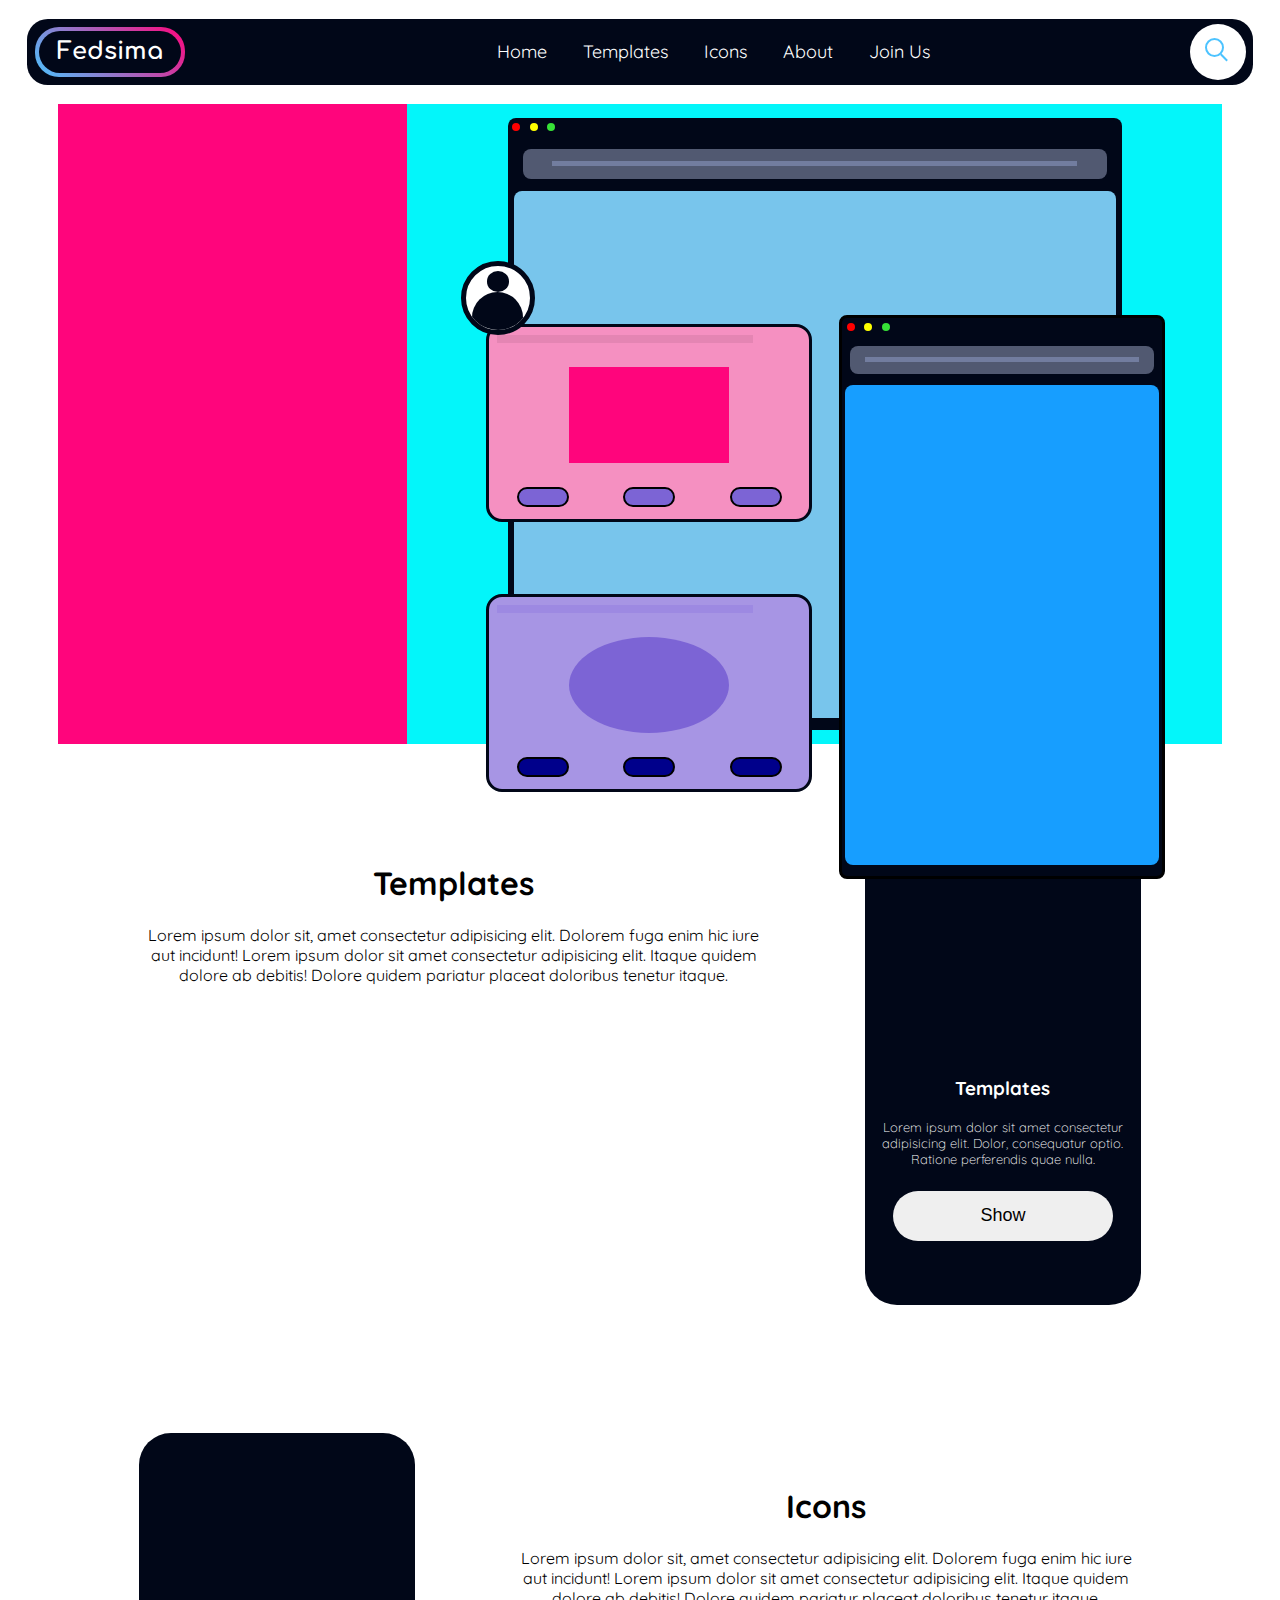
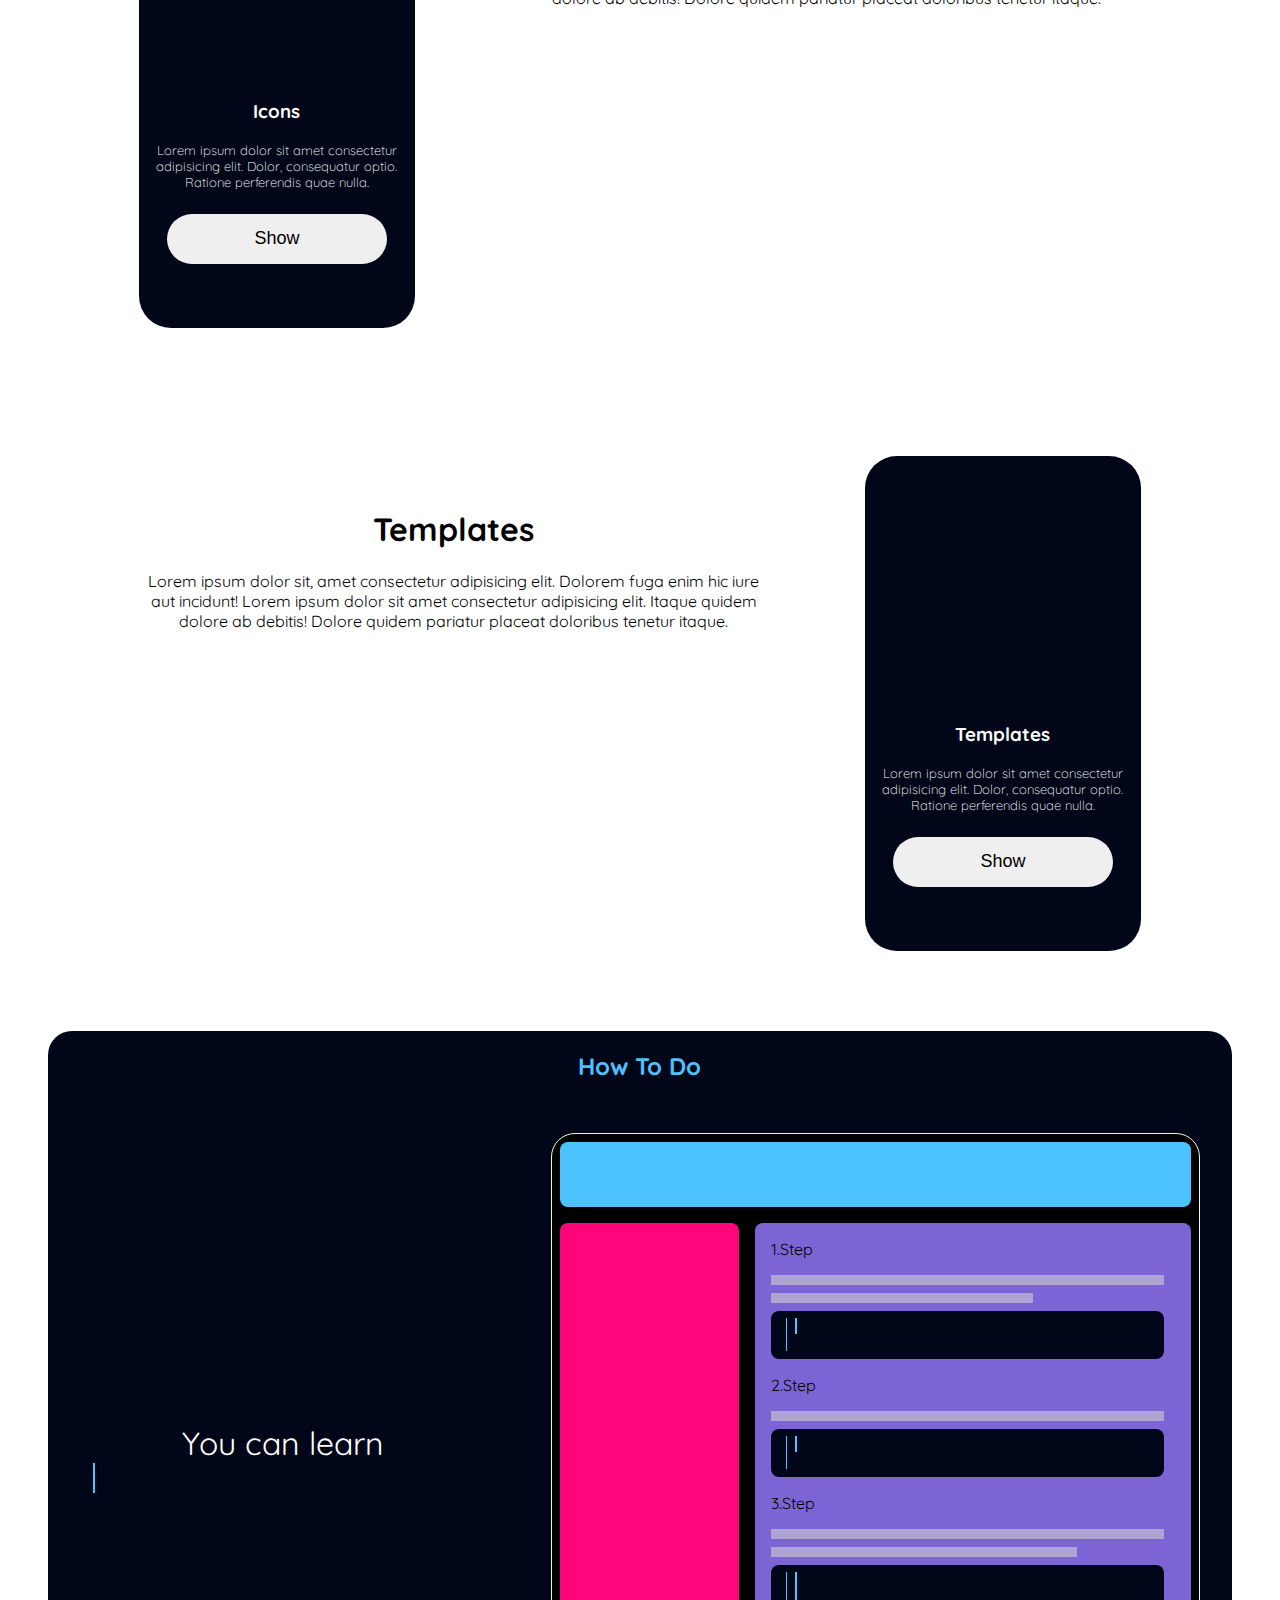
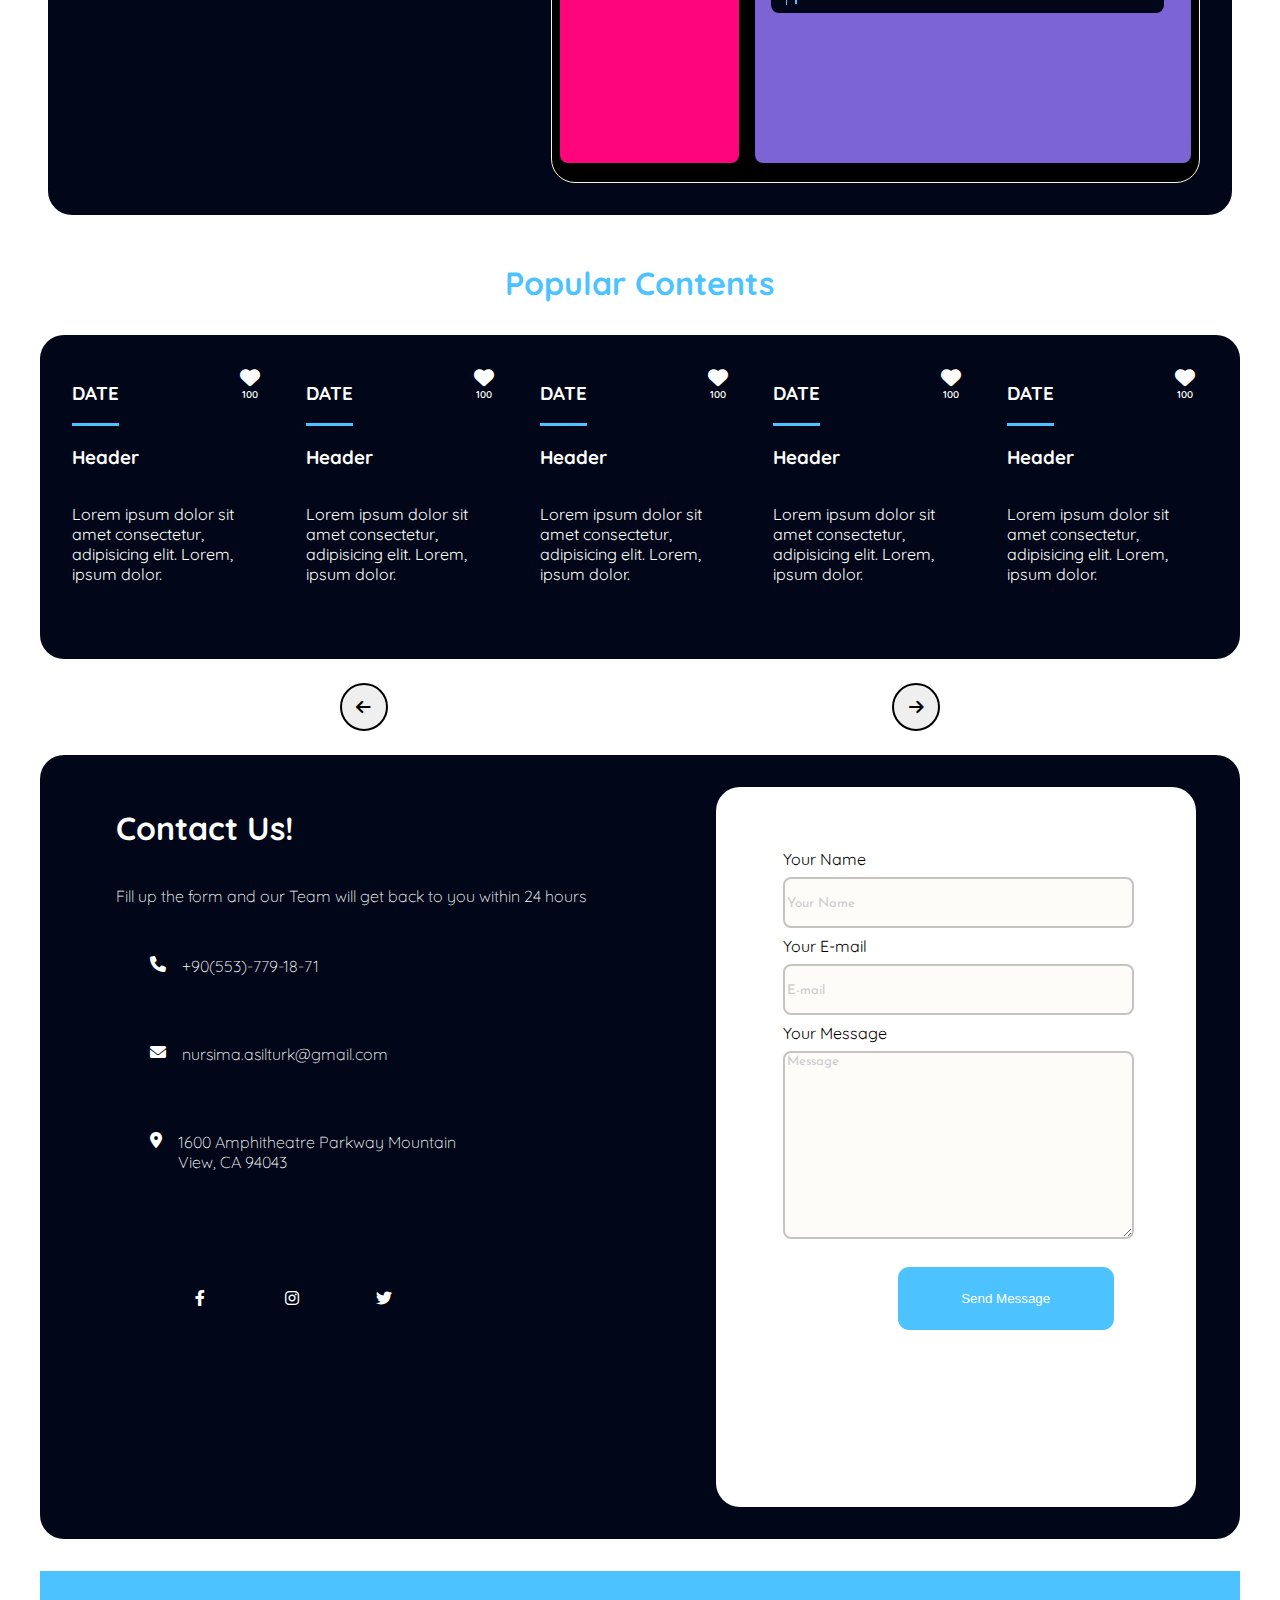
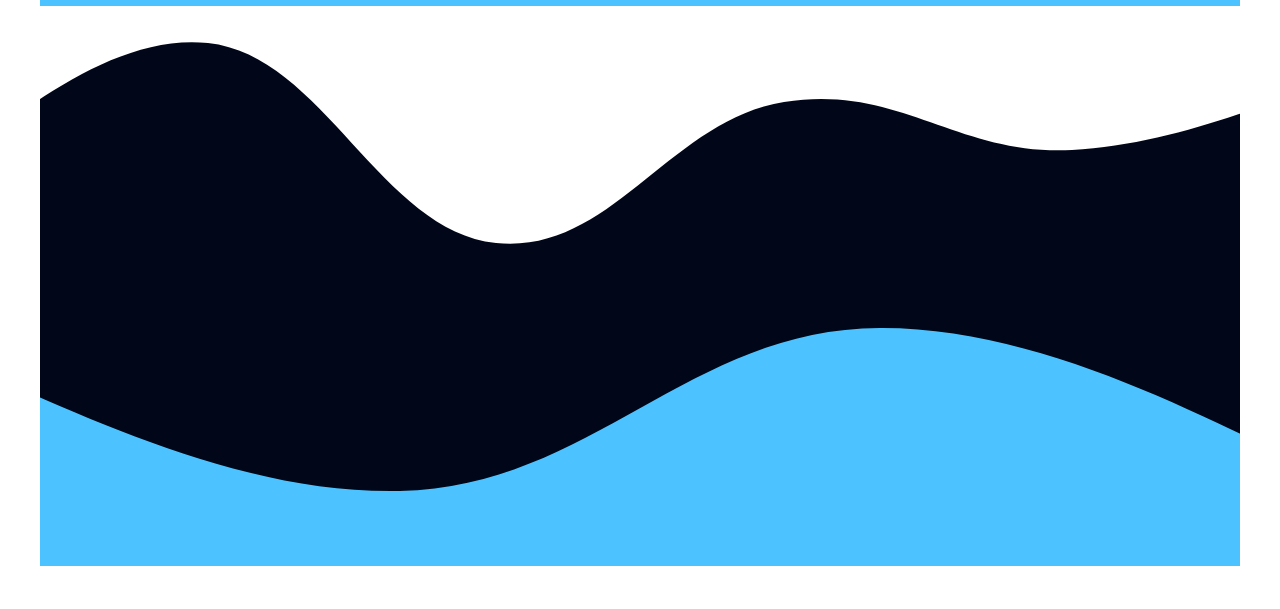
==== commit d0f54caa: "first component design fixing" ====
--- a/index.html
+++ b/index.html
@@ -51,6 +51,62 @@
       </header>
     </div>
     <main>
+      <div class="container">
+        <div class="row">
+          <div class="text-content"></div>
+          <div class="animation-content">
+            <div class="animation__main-screen">
+              <div class="main-screen--buttons">
+                <div class="btn btn1"></div>
+                <div class="btn btn2"></div>
+                <div class="btn btn3"></div>
+              </div>
+              <div class="main-screen--search-line">
+                <div class="line"></div>
+              </div>
+              <div class="main-screen--big-screen"></div>
+            </div>
+            <div class="user-icon">
+              <div class="user-icon--head"></div>
+              <div class="user-icon--body"></div>
+            </div>
+            <div class="content-icon icon1">
+                <div class="screen-text"></div>
+                <div class="screen-content"></div>
+                <div class="screen-buttons">
+                  <div class="btn btn1"></div>
+                  <div class="btn btn2"></div>
+                  <div class="btn btn3"></div>
+                </div>
+            </div>
+            <div class="content-icon icon2">
+              <div class="screen-text"></div>
+              <div class="screen-content"></div>
+              <div class="screen-buttons">
+                <div class="btn btn1"></div>
+                <div class="btn btn2"></div>
+                <div class="btn btn3"></div>
+              </div>
+          </div>
+          <div class="how-to-icon">
+            <div class="main-screen--buttons">
+              <div class="btn btn1"></div>
+              <div class="btn btn2"></div>
+              <div class="btn btn3"></div>
+            </div>
+            <div class="main-screen--search-line">
+              <div class="line"></div>
+             </div>
+              <div class="main-screen--big-screen">
+                <div class="steps">  
+                  <div class="step-no"></div>
+                  <div class="step-text"></div>
+                </div>
+              </div>
+          </div>  
+          </div>
+        </div>
+      </div>
       <div class="content">
         <div class="text">
           <h1 class="text-header">Templates</h1>
@@ -139,7 +195,6 @@
                 <div class="step-item">
                     <h3>3.Step</h3>
                     <div class="step-text"></div>
-                    <div class="step-text2"></div>
                     <div class="step-text3"></div>
                     <div class="step-code">
                       <div class="step-code-text">
@@ -293,6 +348,9 @@
         </div>
       </div>
     </main>
+    <footer>
+
+    </footer>
     <script src="main.js"></script>
     <script>
       const icon = document.querySelector(".header-search__icon");
--- a/css/main.css
+++ b/css/main.css
@@ -18,9 +18,6 @@
   padding: 0;
   width: 100%;
 }
-
-body {
-}
 .container {
   background-color: #010718;
   margin: 1.5% 1.5%;
@@ -168,10 +165,198 @@
   background-color: #03f6fa;
   transform: rotate(315deg);
 }
+
 main {
   margin: 0 auto 0 auto;
   width: 95%;
   height: 100%;
+}
+main .container {
+  background-color: white;
+}
+main .container .row {
+  width: 100%;
+  height: 50vw;
+  display: flex;
+  flex-direction: row;
+}
+main .container .text-content {
+  width: 30%;
+  background-color: #ff057c;
+}
+main .container .animation-content {
+  width: 70%;
+  height: 100%;
+  background-color: #03f6fa;
+  display: flex;
+  justify-content: center;
+  align-items: center;
+}
+.container .animation-content .user-icon {
+  position: absolute;
+  z-index: 2;
+  top: 29%;
+  left: 36%;
+  width: 4rem;
+  height: 4rem;
+  border-radius: 3rem;
+  border: 5px solid #010718;
+  background-color: white;
+  display: flex;
+  flex-direction: column;
+  align-items: center;
+  overflow: hidden;
+}
+.container .animation-content .user-icon .user-icon--head {
+  margin-top: 0.3rem;
+  width: 35%;
+  height: 35%;
+  border-radius: 60%;
+  background-color: #010718;
+}
+.container .animation-content .user-icon .user-icon--body {
+  width: 80%;
+  height: 65%;
+  border-radius: 50px 50px 0 0;
+  background-color: #010718;
+}
+.container .animation-content .content-icon {
+  position: absolute;
+  z-index: 1;
+  top: 36%;
+  left: 38%;
+  width: 25vw;
+  height: 15vw;
+  display: flex;
+  flex-direction: column;
+  justify-content: flex-start;
+  border-radius: 1rem;
+  background-color: #f590c1;
+  border: 3px solid #010718;
+}
+.container .animation-content .content-icon.icon2 {
+  position: absolute;
+  top: 66%;
+  left: 38%;
+  background-color: #a795e4;
+}
+.container .animation-content .content-icon .screen-text {
+  margin-top: 0.5rem;
+  margin-left: 0.5rem;
+  width: 80%;
+  height: 4%;
+  background-color: #e485b3;
+}
+.container .animation-content .content-icon.icon2 .screen-text {
+  background-color: #9d89e2;
+}
+.container .animation-content .content-icon .screen-content {
+  width: 50%;
+  height: 50%;
+  margin: 1.5rem auto;
+  background-color: var(--first-color);
+}
+.container .animation-content .content-icon.icon2 .screen-content {
+  border-radius: 50%;
+  background-color: var(--second-color);
+}
+.container .animation-content .content-icon .screen-buttons {
+  display: flex;
+  justify-content: space-around;
+  align-items: center;
+}
+.container .animation-content .content-icon .screen-buttons .btn {
+  width: 3rem;
+  height: 1rem;
+  border-radius: 1.5rem;
+  border: 2px solid black;
+  background-color: #7c64d5;
+}
+.container .animation-content .content-icon.icon2 .screen-buttons .btn {
+  background-color: darkblue;
+}
+.container .animation-content .how-to-icon {
+  z-index: 4;
+  position: absolute;
+  top: 35%;
+  right: 9%;
+  width: 25%;
+  height: 62%;
+  border-radius: 0.5rem;
+  border: 3px solid black;
+  display: flex;
+  flex-direction: column;
+  background-color: #010718;
+}
+.container .animation-content .animation__main-screen {
+  width: 48vw;
+  height: 68vh;
+  border-radius: 00.5rem;
+  background-color: #010718;
+  display: flex;
+  flex-direction: column;
+}
+.container .animation-content .animation__main-screen .main-screen--buttons,
+.container .animation-content .how-to-icon .main-screen--buttons {
+  width: 100%;
+  height: 5%;
+  display: flex;
+  flex-direction: row;
+}
+.container
+  .animation-content
+  .animation__main-screen
+  .main-screen--buttons
+  .btn,
+.container .animation-content .how-to-icon .main-screen--buttons .btn {
+  width: 0.5rem;
+  height: 0.5rem;
+  margin: 0.3rem 0.3rem;
+  border-radius: 0.25rem;
+}
+.animation-content .animation__main-screen .main-screen--buttons .btn.btn1,
+.container .animation-content .how-to-icon .main-screen--buttons .btn.btn1 {
+  background-color: red;
+}
+.animation-content .animation__main-screen .main-screen--buttons .btn.btn2,
+.container .animation-content .how-to-icon .main-screen--buttons .btn.btn2 {
+  background-color: yellow;
+}
+.animation-content .animation__main-screen .main-screen--buttons .btn.btn3,
+.container .animation-content .how-to-icon .main-screen--buttons .btn.btn3 {
+  background-color: rgb(55, 226, 55);
+}
+.container .animation-content .animation__main-screen .main-screen--search-line,
+.container .animation-content .how-to-icon .main-screen--search-line {
+  width: 95%;
+  height: 5%;
+  margin: 0 auto 0 auto;
+  display: flex;
+  justify-content: center;
+  align-items: center;
+  border-radius: 0.5rem;
+  background-color: #515971;
+}
+.container
+  .animation-content
+  .animation__main-screen
+  .main-screen--search-line
+  .line,
+.container .animation-content .how-to-icon .main-screen--search-line .line {
+  width: 90%;
+  margin: 0 auto 0 auto;
+  border-top: 5px solid #727d9f;
+}
+.container .animation-content .animation__main-screen .main-screen--big-screen,
+.container .animation-content .how-to-icon .main-screen--big-screen {
+  width: 98%;
+  height: 86%;
+  margin: auto;
+  border-radius: 0.5rem;
+  background-color: #78c5ec;
+}
+.container .animation-content .how-to-icon .main-screen--big-screen {
+  background-color: #179eff;
 }
 main .content {
   display: flex;
@@ -368,7 +553,7 @@
   z-index: 2;
   margin: 2rem;
   width: 55%;
-  height: 70vh;
+  height: 72vh;
   border: 1px solid beige;
   border-radius: 1.5rem;
   background-color: black;
@@ -386,14 +571,14 @@
 
 .how-to-do .content-picture .content .sidebar {
   width: 28%;
-  height: 58vh;
+  height: 60vh;
   margin: 0.5rem;
   border-radius: 0.5rem;
   background-color: var(--first-color);
 }
 .how-to-do .content-picture .content .mainbar {
   width: 68%;
-  height: 58vh;
+  height: 60vh;
   margin: 0.5rem;
   border-radius: 0.5rem;
   background-color: var(--second-color);
@@ -646,18 +831,11 @@
   background-color: #010718;
   transition: 0.5s;
   cursor: pointer;
-} /*
-.contact-us .contact-us__form .contact-us .form-group-items .form-group-input {
-  width: 100%;
-  height: 70%;
-  background-color: darkslategray;
-}
-
-.contact-us
-  .contact-us__form
-  .contact-us
-  .form-group-items
-  .form-group-input
-  label {
-  margin: 0.5rem auto auto 0.5rem;
-} */
+}
+footer {
+  background-image: url("data:image/svg+xml,%3csvg xmlns='http://www.w3.org/2000/svg' version='1.1' xmlns:xlink='http://www.w3.org/1999/xlink' xmlns:svgjs='http://svgjs.com/svgjs' width='1440' height='560' preserveAspectRatio='none' viewBox='0 0 1440 560'%3e%3cg mask='url(%26quot%3b%23SvgjsMask1003%26quot%3b)' fill='none'%3e%3crect width='1440' height='560' x='0' y='0' fill='rgba(255%2c 255%2c 255%2c 1)'%3e%3c/rect%3e%3cpath d='M 0%2c176 C 57.6%2c148.2 172.8%2c24.8 288%2c37 C 403.2%2c49.2 460.8%2c225.2 576%2c237 C 691.2%2c248.8 748.8%2c114.6 864%2c96 C 979.2%2c77.4 1036.8%2c150 1152%2c144 C 1267.2%2c138 1382.4%2c81.6 1440%2c66L1440 560L0 560z' fill='rgba(1%2c 7%2c 24%2c 1)'%3e%3c/path%3e%3cpath d='M 0%2c343 C 96%2c371.4 288%2c489.2 480%2c485 C 672%2c480.8 768%2c322.8 960%2c322 C 1152%2c321.2 1344%2c449.2 1440%2c481L1440 560L0 560z' fill='rgba(76%2c 195%2c 255%2c 1)'%3e%3c/path%3e%3c/g%3e%3cdefs%3e%3cmask id='SvgjsMask1003'%3e%3crect width='1440' height='560' fill='white'%3e%3c/rect%3e%3c/mask%3e%3c/defs%3e%3c/svg%3e");
+  background-position: center;
+  width: 95%;
+  height: 70vh;
+  margin: 2rem auto auto auto;
+}
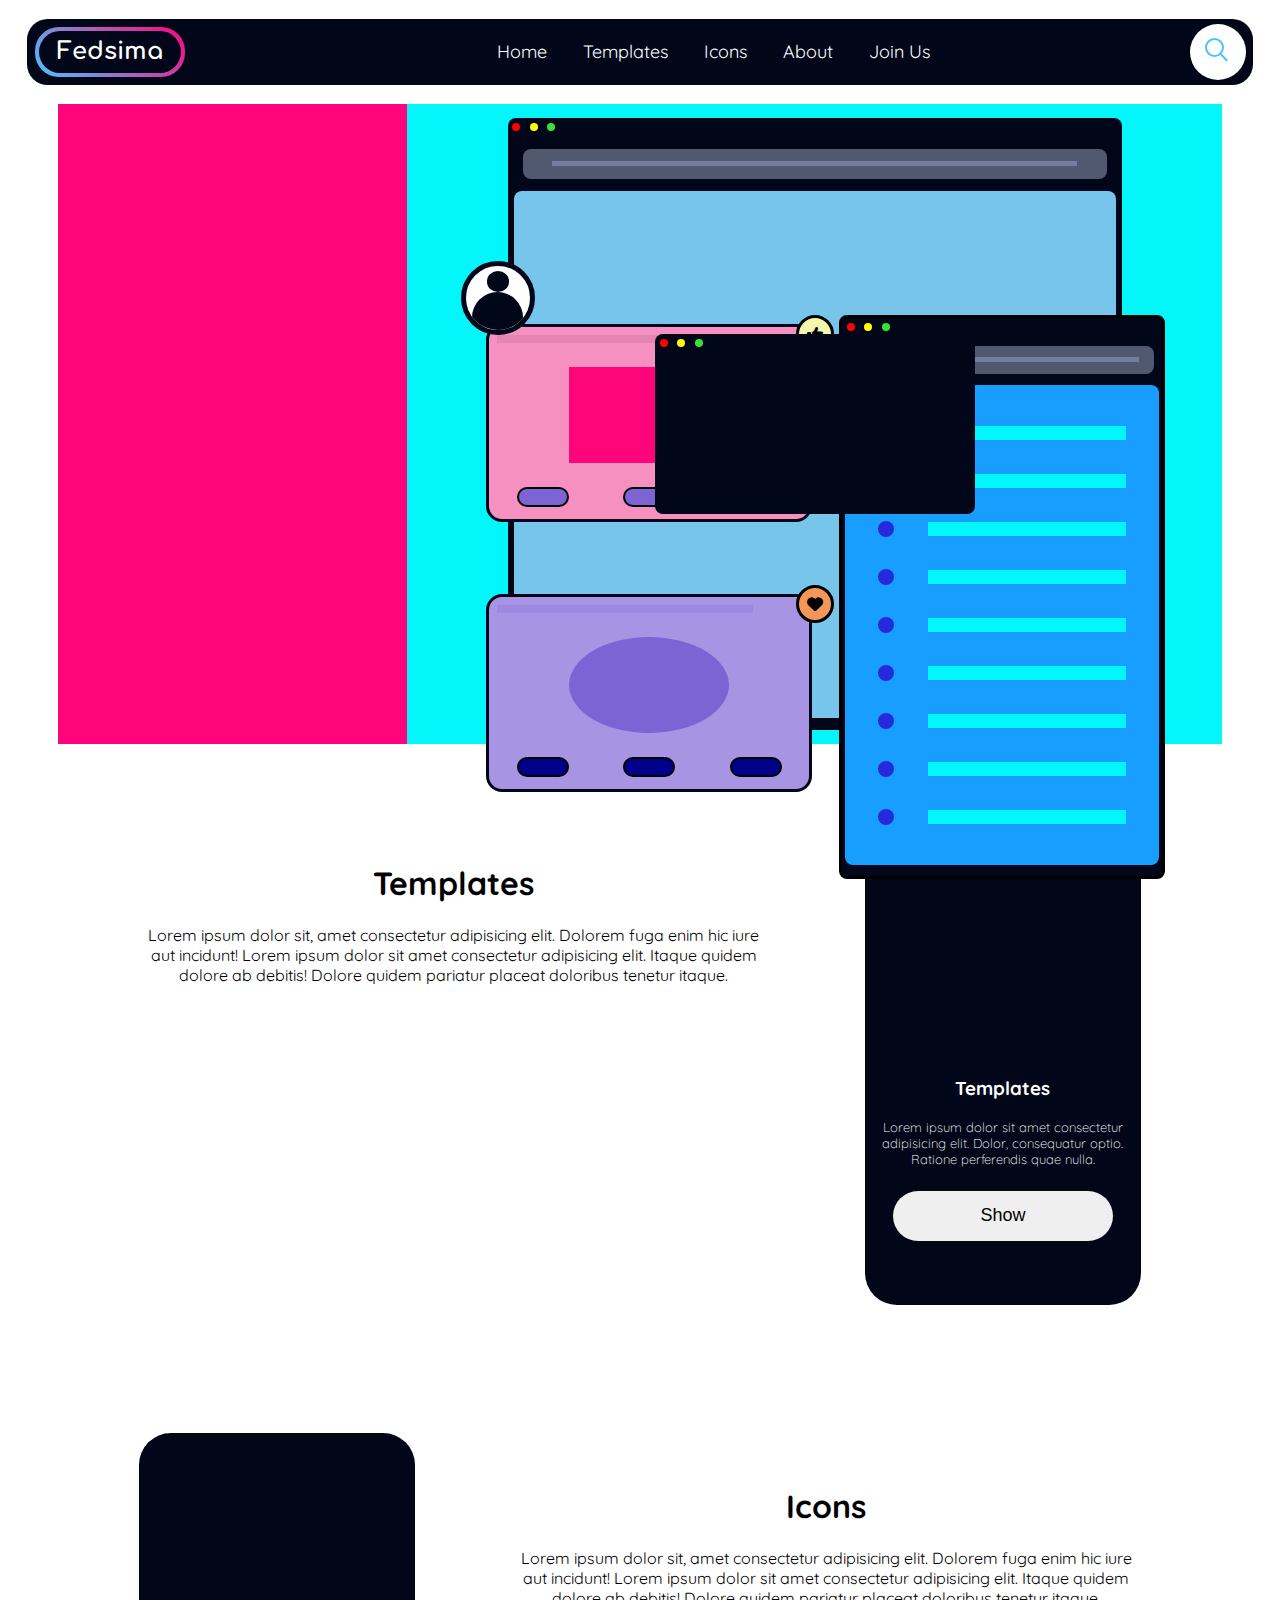
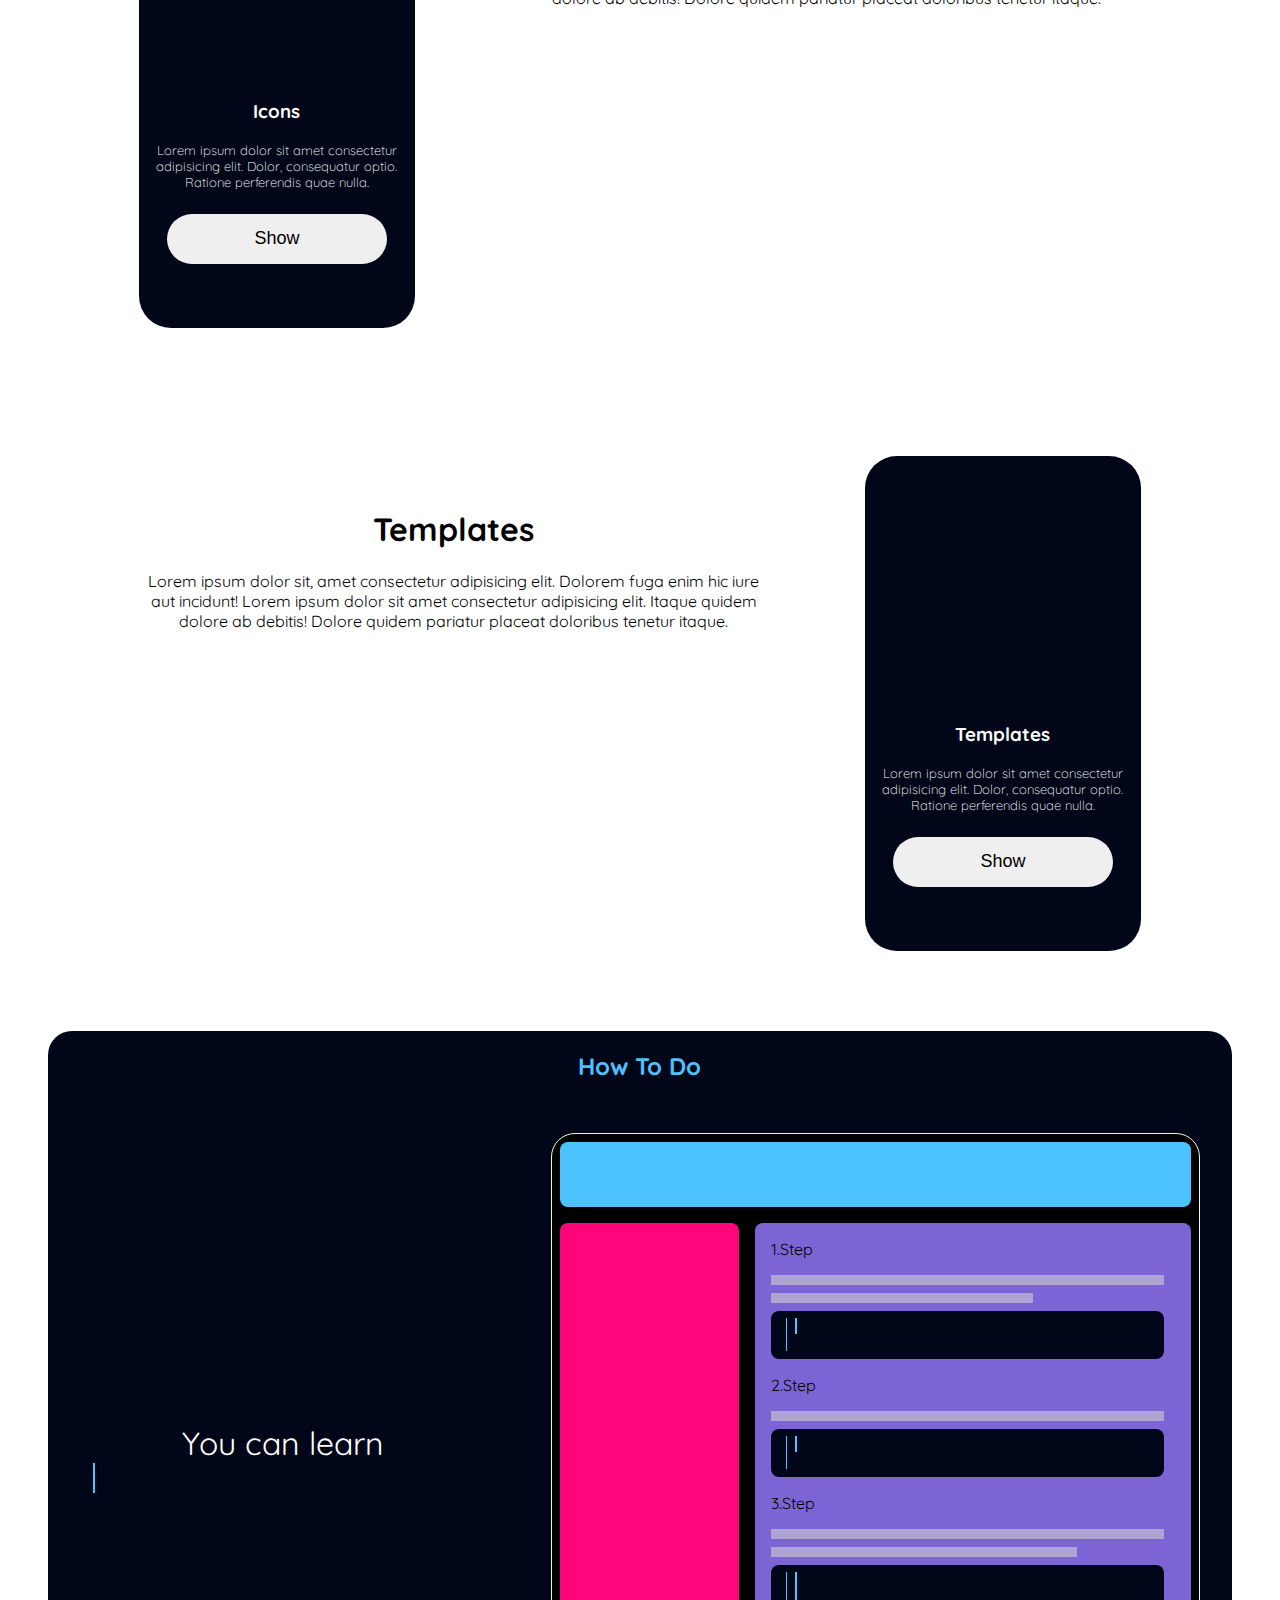
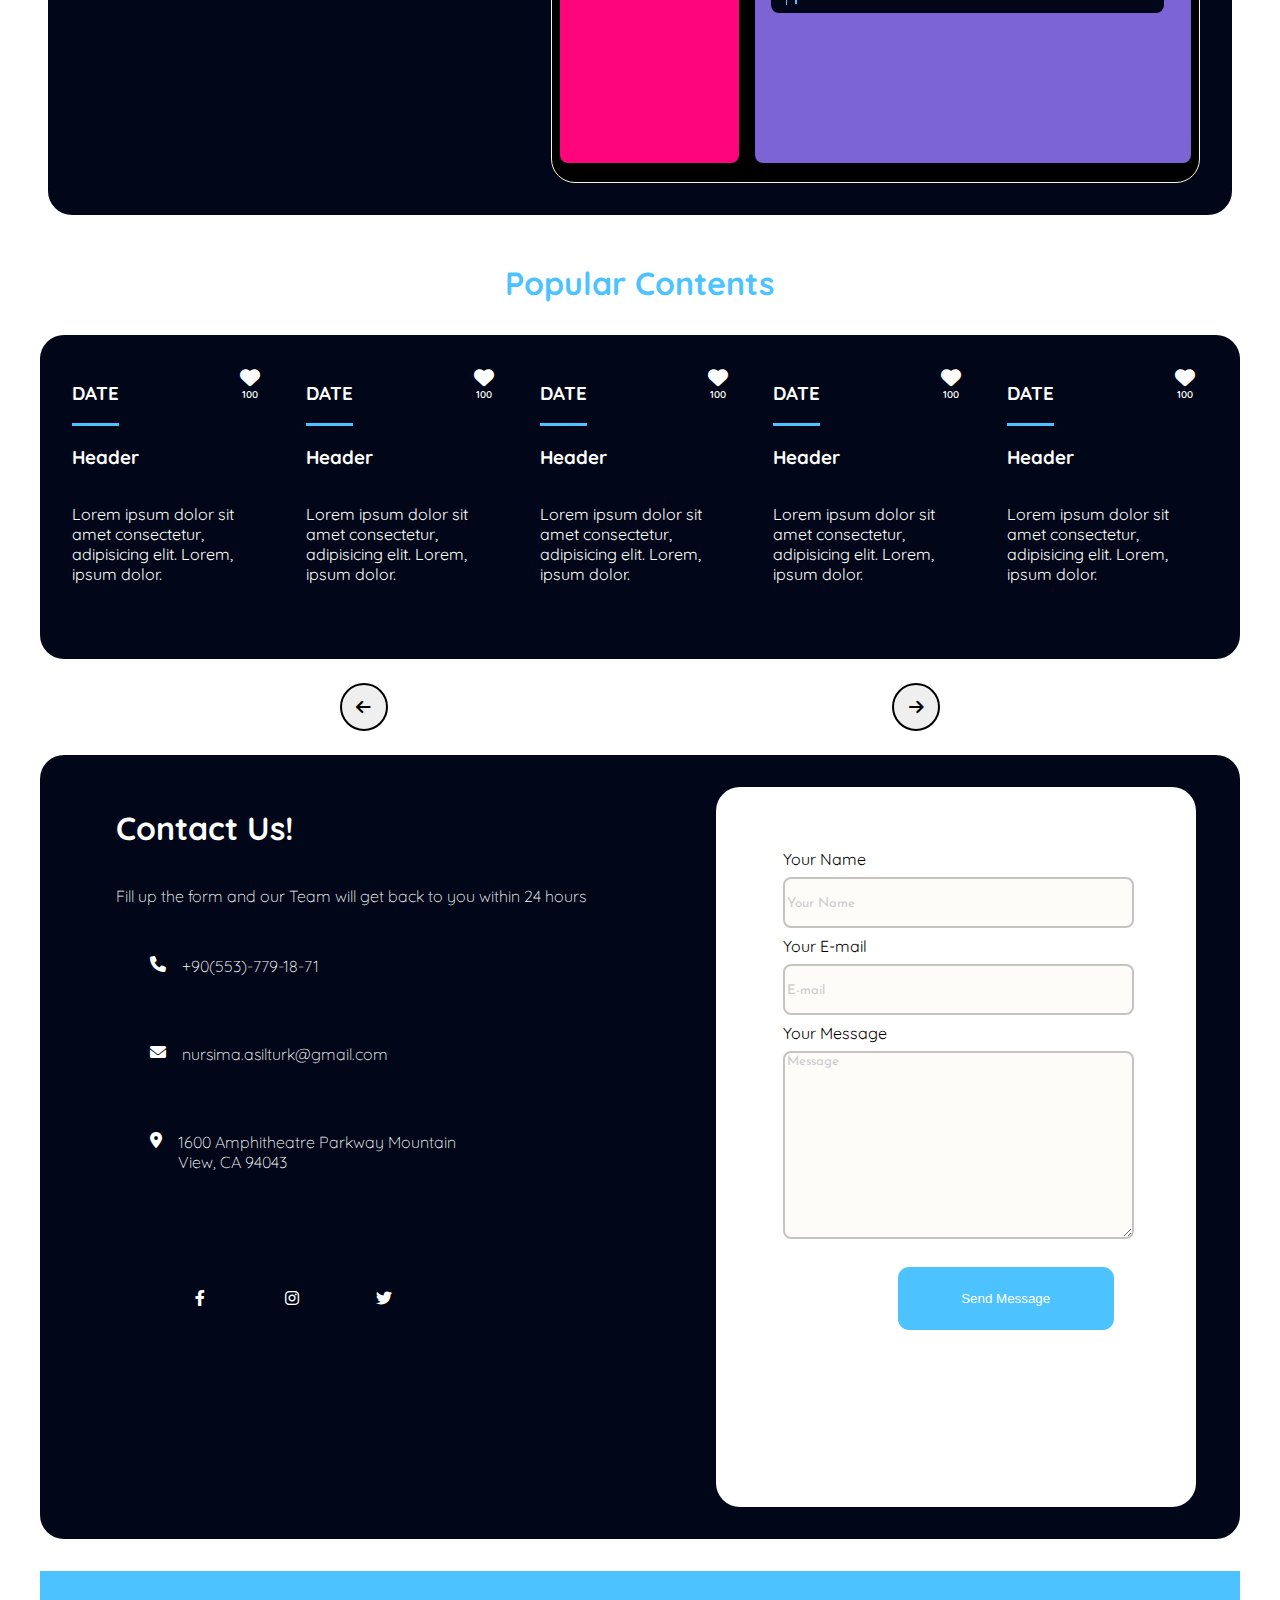
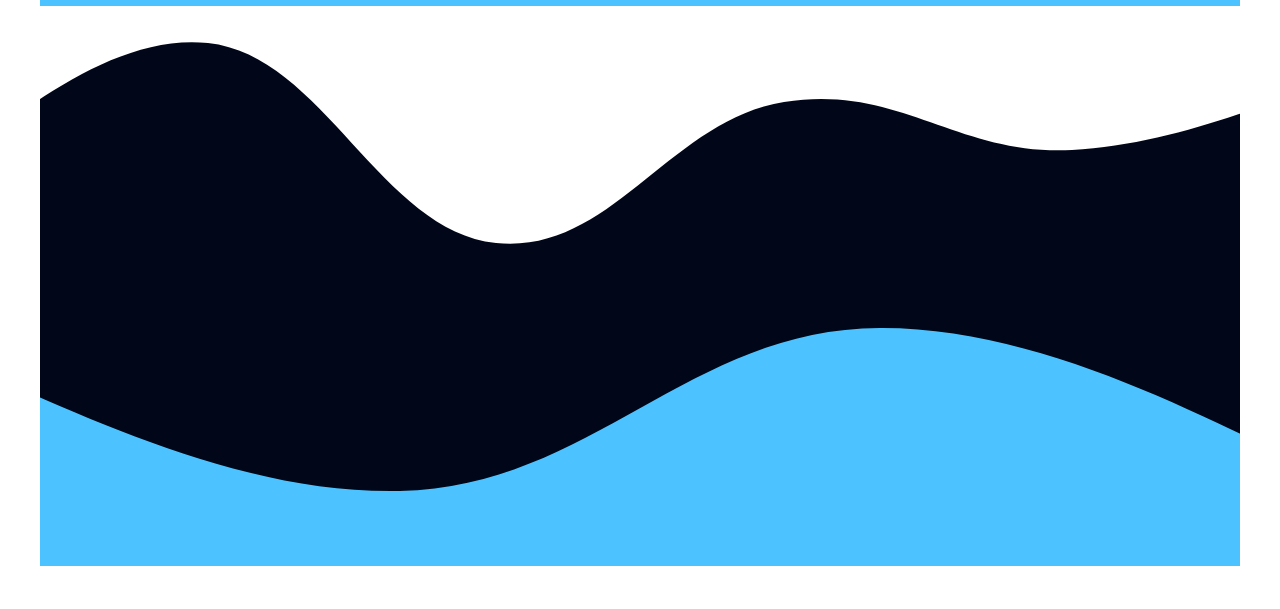
==== commit 78b483cc: "component is designing" ====
--- a/index.html
+++ b/index.html
@@ -102,8 +102,68 @@
                   <div class="step-no"></div>
                   <div class="step-text"></div>
                 </div>
+                <div class="steps">  
+                  <div class="step-no"></div>
+                  <div class="step-text"></div>
+                </div>
+                <div class="steps">  
+                  <div class="step-no"></div>
+                  <div class="step-text"></div>
+                </div>
+                <div class="steps">  
+                  <div class="step-no"></div>
+                  <div class="step-text"></div>
+                </div>
+                <div class="steps">  
+                  <div class="step-no"></div>
+                  <div class="step-text"></div>
+                </div>
+                <div class="steps">  
+                  <div class="step-no"></div>
+                  <div class="step-text"></div>
+                </div>
+                <div class="steps">  
+                  <div class="step-no"></div>
+                  <div class="step-text"></div>
+                </div>
+                <div class="steps">  
+                  <div class="step-no"></div>
+                  <div class="step-text"></div>
+                </div>
+                <div class="steps">  
+                  <div class="step-no"></div>
+                  <div class="step-text"></div>
+                </div>
+                
               </div>
           </div>  
+          <div class="icon like-icon">
+            <i class="fa-solid fa-thumbs-up "></i>
+          </div>
+          <div class="icon heart-icon">
+            <i class="fa-solid fa-heart"></i>
+          </div>
+          <div class="comment-icon">
+            <div class="main-screen--buttons">
+              <div class="btn btn1"></div>
+              <div class="btn btn2"></div>
+              <div class="btn btn3"></div>
+            </div>
+            <div class="main-screen--search-line">
+              <div class="line"></div>
+            </div>
+            <div class="main-screen--big-screen">
+                <div class="steps">  
+                  <div class="step-no"></div>
+                  <div class="step-text"></div>
+                </div>
+                <div class="steps">  
+                  <div class="step-no"></div>
+                  <div class="step-text"></div>
+                </div>
+            </div>
+          </div>
+
           </div>
         </div>
       </div>
--- a/css/main.css
+++ b/css/main.css
@@ -296,8 +296,19 @@
   display: flex;
   flex-direction: column;
 }
+.container .animation-content .comment-icon {
+  position: absolute;
+  z-index: 6;
+  width: 25vw;
+  height: 20vh;
+  border-radius: 00.5rem;
+  background-color: #010718;
+  display: flex;
+  flex-direction: column;
+}
 .container .animation-content .animation__main-screen .main-screen--buttons,
-.container .animation-content .how-to-icon .main-screen--buttons {
+.container .animation-content .how-to-icon .main-screen--buttons,
+.container .animation-content .comment-icon .main-screen--buttons {
   width: 100%;
   height: 5%;
   display: flex;
@@ -308,22 +319,26 @@
   .animation__main-screen
   .main-screen--buttons
   .btn,
-.container .animation-content .how-to-icon .main-screen--buttons .btn {
+.container .animation-content .how-to-icon .main-screen--buttons .btn,
+.container .animation-content .comment-icon .main-screen--buttons .btn {
   width: 0.5rem;
   height: 0.5rem;
   margin: 0.3rem 0.3rem;
   border-radius: 0.25rem;
 }
 .animation-content .animation__main-screen .main-screen--buttons .btn.btn1,
-.container .animation-content .how-to-icon .main-screen--buttons .btn.btn1 {
+.container .animation-content .how-to-icon .main-screen--buttons .btn.btn1,
+.container .animation-content .comment-icon .main-screen--buttons .btn.btn1 {
   background-color: red;
 }
 .animation-content .animation__main-screen .main-screen--buttons .btn.btn2,
-.container .animation-content .how-to-icon .main-screen--buttons .btn.btn2 {
+.container .animation-content .how-to-icon .main-screen--buttons .btn.btn2,
+.container .animation-content .comment-icon .main-screen--buttons .btn.btn2 {
   background-color: yellow;
 }
 .animation-content .animation__main-screen .main-screen--buttons .btn.btn3,
-.container .animation-content .how-to-icon .main-screen--buttons .btn.btn3 {
+.container .animation-content .how-to-icon .main-screen--buttons .btn.btn3,
+.container .animation-content .comment-icon .main-screen--buttons .btn.btn3 {
   background-color: rgb(55, 226, 55);
 }
 .container .animation-content .animation__main-screen .main-screen--search-line,
@@ -357,7 +372,66 @@
 }
 .container .animation-content .how-to-icon .main-screen--big-screen {
   background-color: #179eff;
-}
+  display: flex;
+  flex-direction: column;
+  justify-content: center;
+  align-items: center;
+}
+.container .animation-content .how-to-icon .main-screen--big-screen .steps {
+  width: 90%;
+  height: 10%;
+  display: flex;
+  justify-content: space-around;
+  align-items: center;
+}
+.container
+  .animation-content
+  .how-to-icon
+  .main-screen--big-screen
+  .steps
+  .step-no {
+  width: 1rem;
+  height: 1rem;
+  background-color: rgb(40, 40, 222);
+  border-radius: 0.5rem;
+}
+.container
+  .animation-content
+  .how-to-icon
+  .main-screen--big-screen
+  .steps
+  .step-text {
+  width: 70%;
+  height: 30%;
+  background-color: #03f6fa;
+}
+.container .animation-content .icon.like-icon {
+  position: absolute;
+  top: 35%;
+  z-index: 5;
+  width: 2rem;
+  height: 2rem;
+  border-radius: 1.5rem;
+  display: flex;
+  justify-content: center;
+  align-items: center;
+  border: 3px solid black;
+  background-color: rgb(245, 245, 172);
+}
+.container .animation-content .icon.heart-icon {
+  position: absolute;
+  top: 65%;
+  z-index: 5;
+  width: 2rem;
+  height: 2rem;
+  border-radius: 1.5rem;
+  display: flex;
+  justify-content: center;
+  align-items: center;
+  border: 3px solid black;
+  background-color: rgb(244, 149, 90);
+}
+
 main .content {
   display: flex;
   justify-content: center;
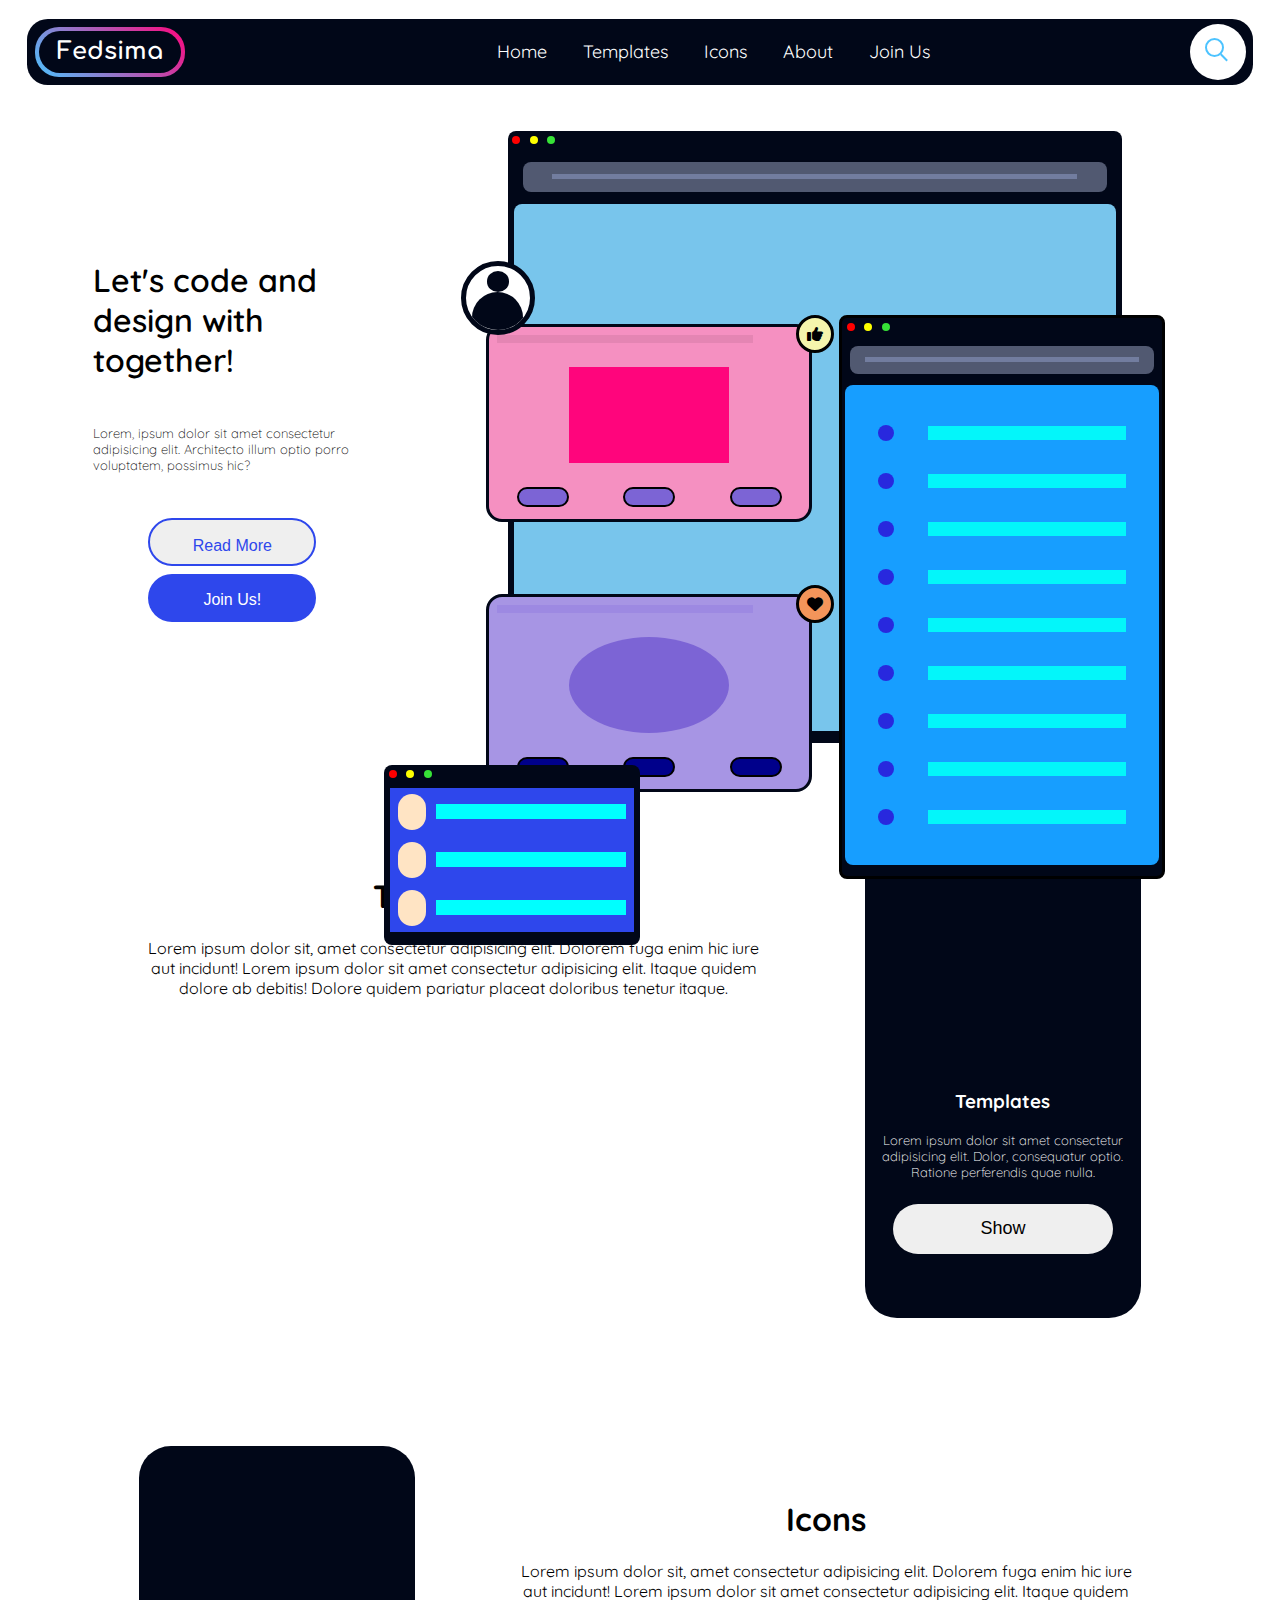
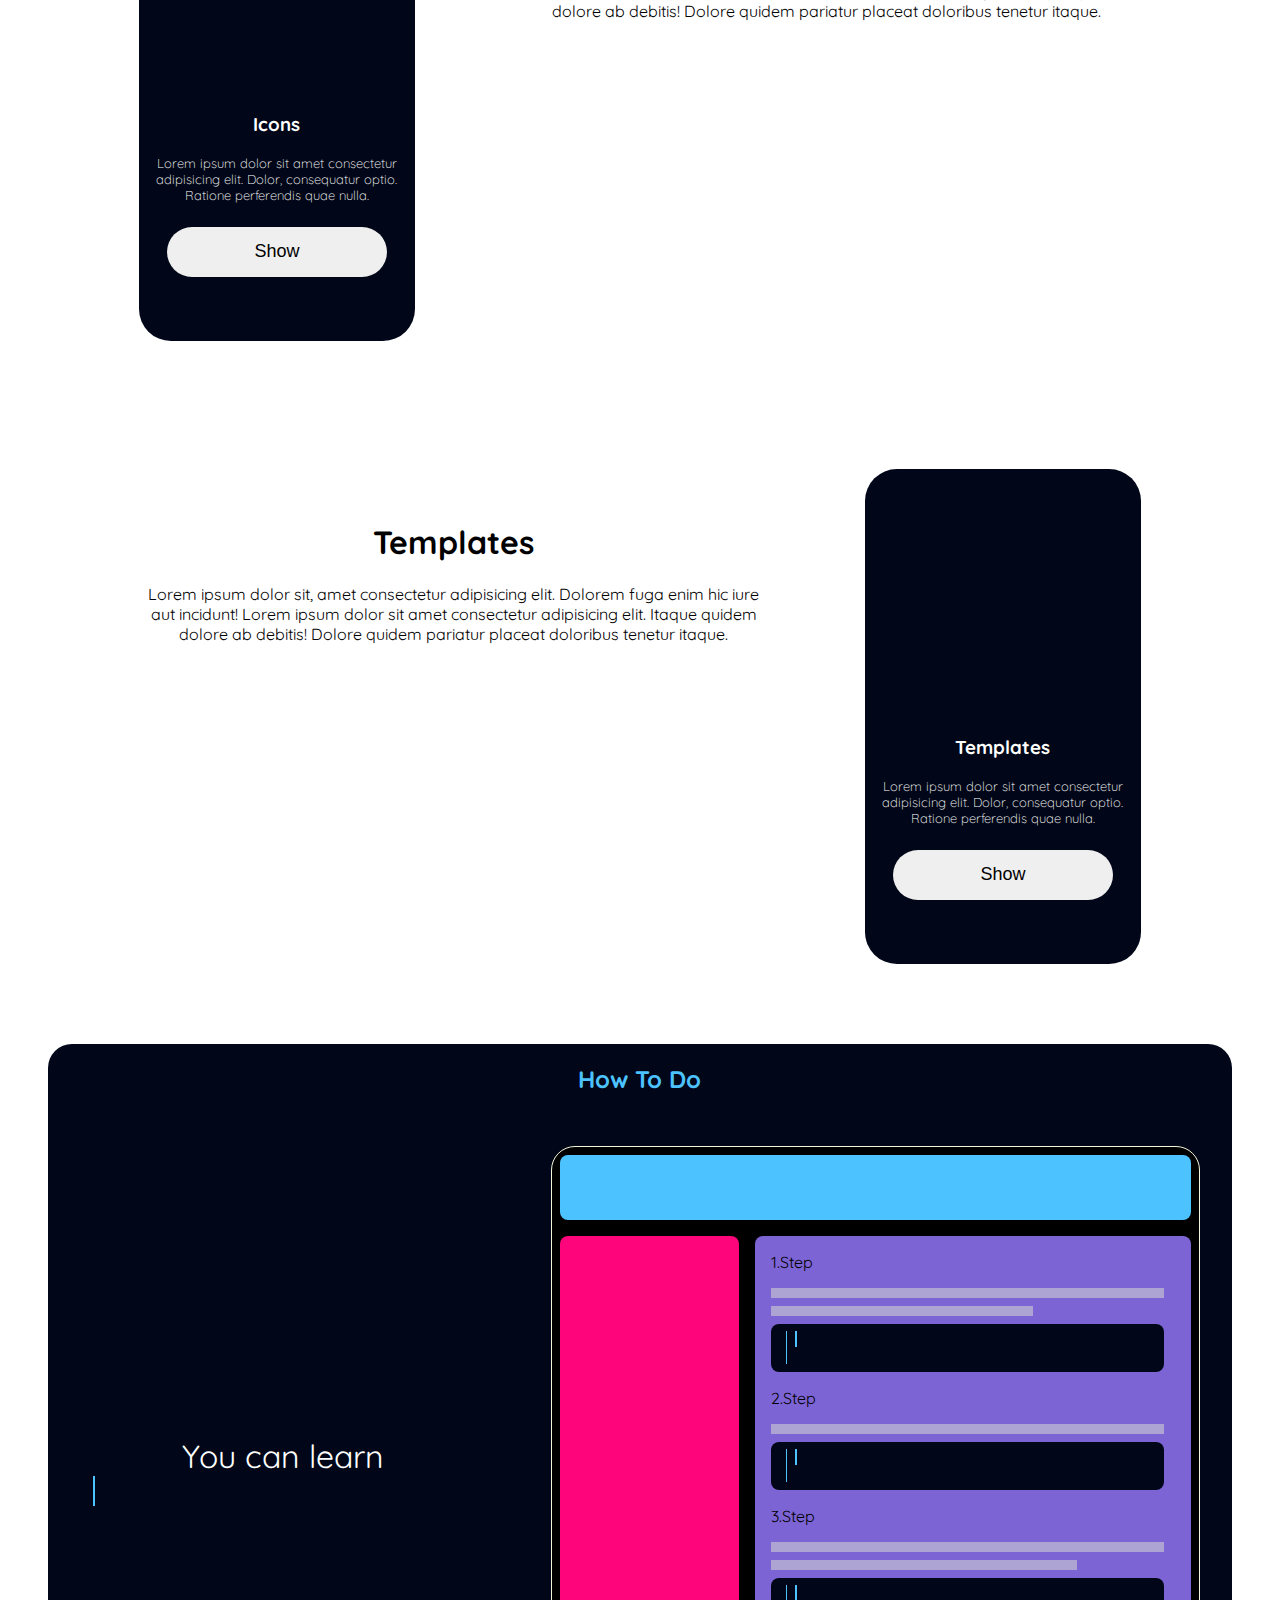
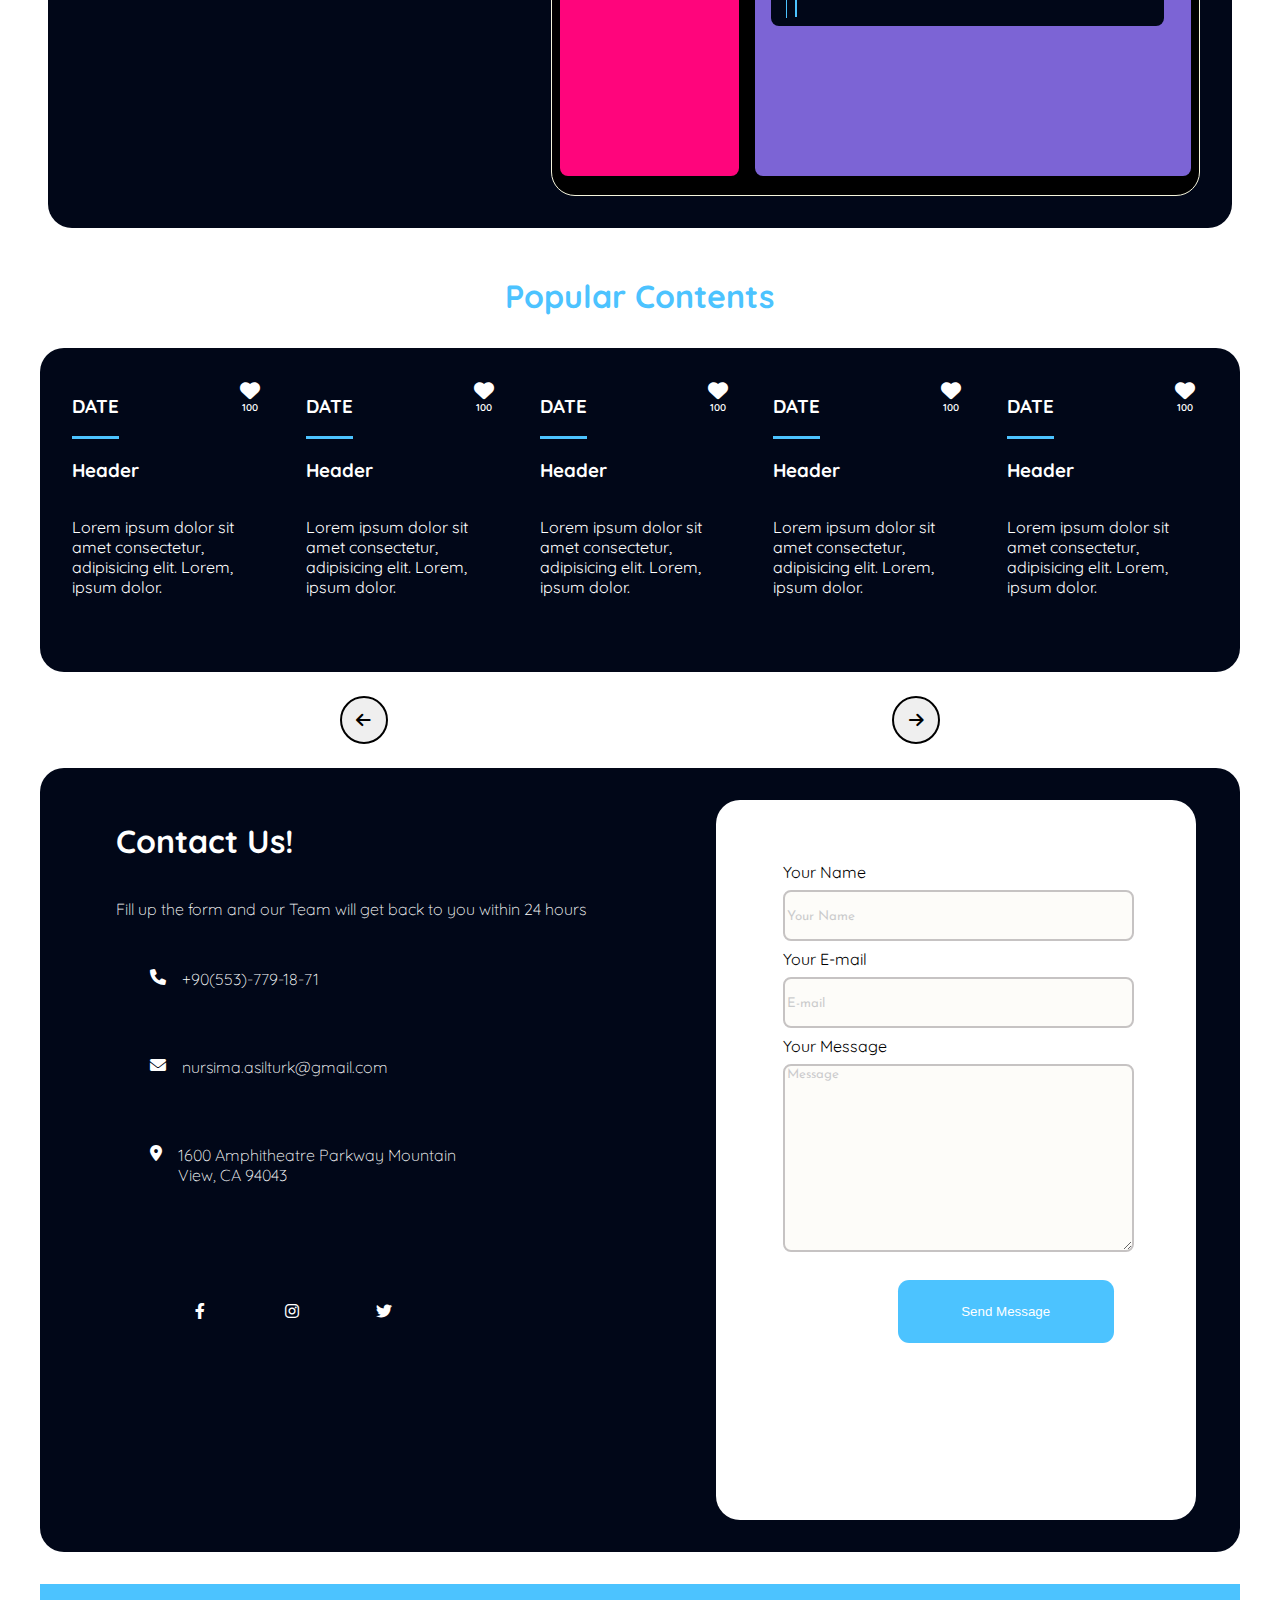
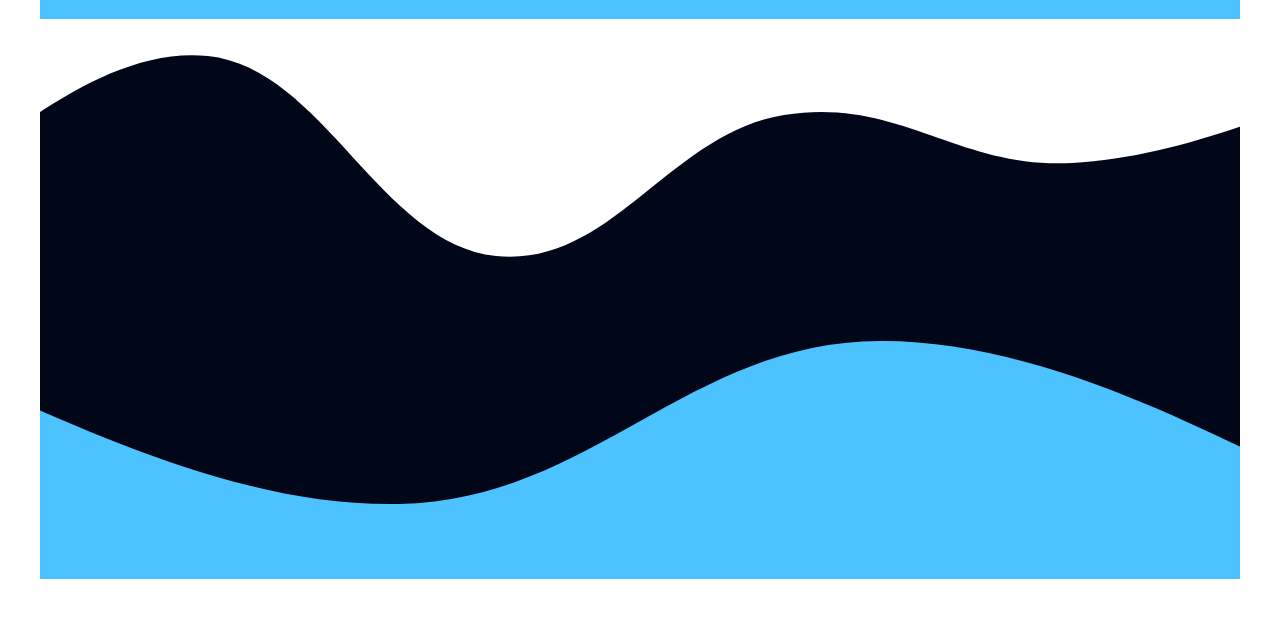
==== commit dd987bc0: "first comp finished" ====
--- a/index.html
+++ b/index.html
@@ -53,7 +53,16 @@
     <main>
       <div class="container">
         <div class="row">
-          <div class="text-content"></div>
+          <div class="text-content">
+            <div class="main-text">
+              <p> Let's code  and design with together!</p>
+            </div>
+            <div class="sub-text"><p>Lorem, ipsum dolor sit amet consectetur adipisicing elit. Architecto illum optio porro voluptatem, possimus hic?</p></div>
+            <div class="buttons">
+              <button class=" btn btn1"><p>Read More</p></button>
+              <button class="btn btn2"><p>Join Us!</p></button>
+            </div>
+          </div>
           <div class="animation-content">
             <div class="animation__main-screen">
               <div class="main-screen--buttons">
@@ -149,18 +158,19 @@
               <div class="btn btn2"></div>
               <div class="btn btn3"></div>
             </div>
-            <div class="main-screen--search-line">
-              <div class="line"></div>
-            </div>
-            <div class="main-screen--big-screen">
-                <div class="steps">  
-                  <div class="step-no"></div>
-                  <div class="step-text"></div>
-                </div>
-                <div class="steps">  
-                  <div class="step-no"></div>
-                  <div class="step-text"></div>
-                </div>
+            <div class="comments">
+              <div class="comment">
+                <div class="user"></div>
+                <div class="user-comment"></div>
+              </div>
+              <div class="comment">
+                <div class="user"></div>
+                <div class="user-comment"></div>
+              </div>
+              <div class="comment">
+                <div class="user"></div>
+                <div class="user-comment"></div>
+              </div>
             </div>
           </div>
 
--- a/css/main.css
+++ b/css/main.css
@@ -173,24 +173,73 @@
 }
 main .container {
   background-color: white;
+  box-sizing: border-box;
 }
 main .container .row {
   width: 100%;
   height: 50vw;
+  margin-top: 2rem;
   display: flex;
   flex-direction: row;
 }
 main .container .text-content {
   width: 30%;
-  background-color: #ff057c;
+  display: flex;
+  flex-direction: column;
+  justify-content: center;
+  align-items: center;
 }
 main .container .animation-content {
   width: 70%;
   height: 100%;
-  background-color: #03f6fa;
-  display: flex;
-  justify-content: center;
-  align-items: center;
+  display: flex;
+  justify-content: center;
+  align-items: center;
+}
+main .container .row .text-content .main-text {
+  width: 80%;
+  height: auto;
+  font-size: xx-large;
+  font-weight: 600;
+  flex-direction: column;
+  align-items: baseline;
+}
+main .container .row .text-content .sub-text {
+  width: 80%;
+  height: auto;
+  font-size: small;
+  font-weight: 200;
+}
+main .container .row .text-content .buttons {
+  width: 80%;
+  height: 25%;
+  display: flex;
+  flex-direction: column;
+  justify-content: center;
+  align-items: center;
+}
+main .container .row .text-content .buttons .btn {
+  margin-top: 0.5rem;
+  width: 60%;
+  height: 30%;
+  border-radius: 1.5rem;
+  border: none;
+  font-size: medium;
+  font-weight: 300;
+  cursor: pointer;
+}
+main .container .row .text-content .buttons .btn.btn1 {
+  border: 2px solid #2e47ec;
+  color: #2e47ec;
+}
+main .container .row .text-content .buttons .btn.btn2 {
+  background-color: #2e47ec;
+  color: white;
+}
+main .container .row .text-content .buttons .btn.btn2:hover {
+  background-color: white;
+  border: 2px solid #2e47ec;
+  color: #2e47ec;
 }
 .container .animation-content .user-icon {
   position: absolute;
@@ -298,8 +347,10 @@
 }
 .container .animation-content .comment-icon {
   position: absolute;
+  top: 85%;
+  left: 30%;
   z-index: 6;
-  width: 25vw;
+  width: 20vw;
   height: 20vh;
   border-radius: 00.5rem;
   background-color: #010718;
@@ -431,7 +482,35 @@
   border: 3px solid black;
   background-color: rgb(244, 149, 90);
 }
-
+.container .animation-content .comment-icon .comments {
+  width: 95%;
+  height: 80%;
+  background-color: #2e47ec;
+  margin: auto;
+  display: flex;
+  flex-direction: column;
+  justify-content: center;
+  align-items: center;
+}
+.container .animation-content .comment-icon .comments .comment {
+  margin: auto;
+  width: 98%;
+  height: 25%;
+  display: flex;
+  justify-content: space-around;
+  align-items: center;
+}
+.container .animation-content .comment-icon .comments .comment .user {
+  width: 12%;
+  height: 100%;
+  border-radius: 1rem;
+  background-color: bisque;
+}
+.container .animation-content .comment-icon .comments .comment .user-comment {
+  width: 80%;
+  height: 40%;
+  background-color: aqua;
+}
 main .content {
   display: flex;
   justify-content: center;
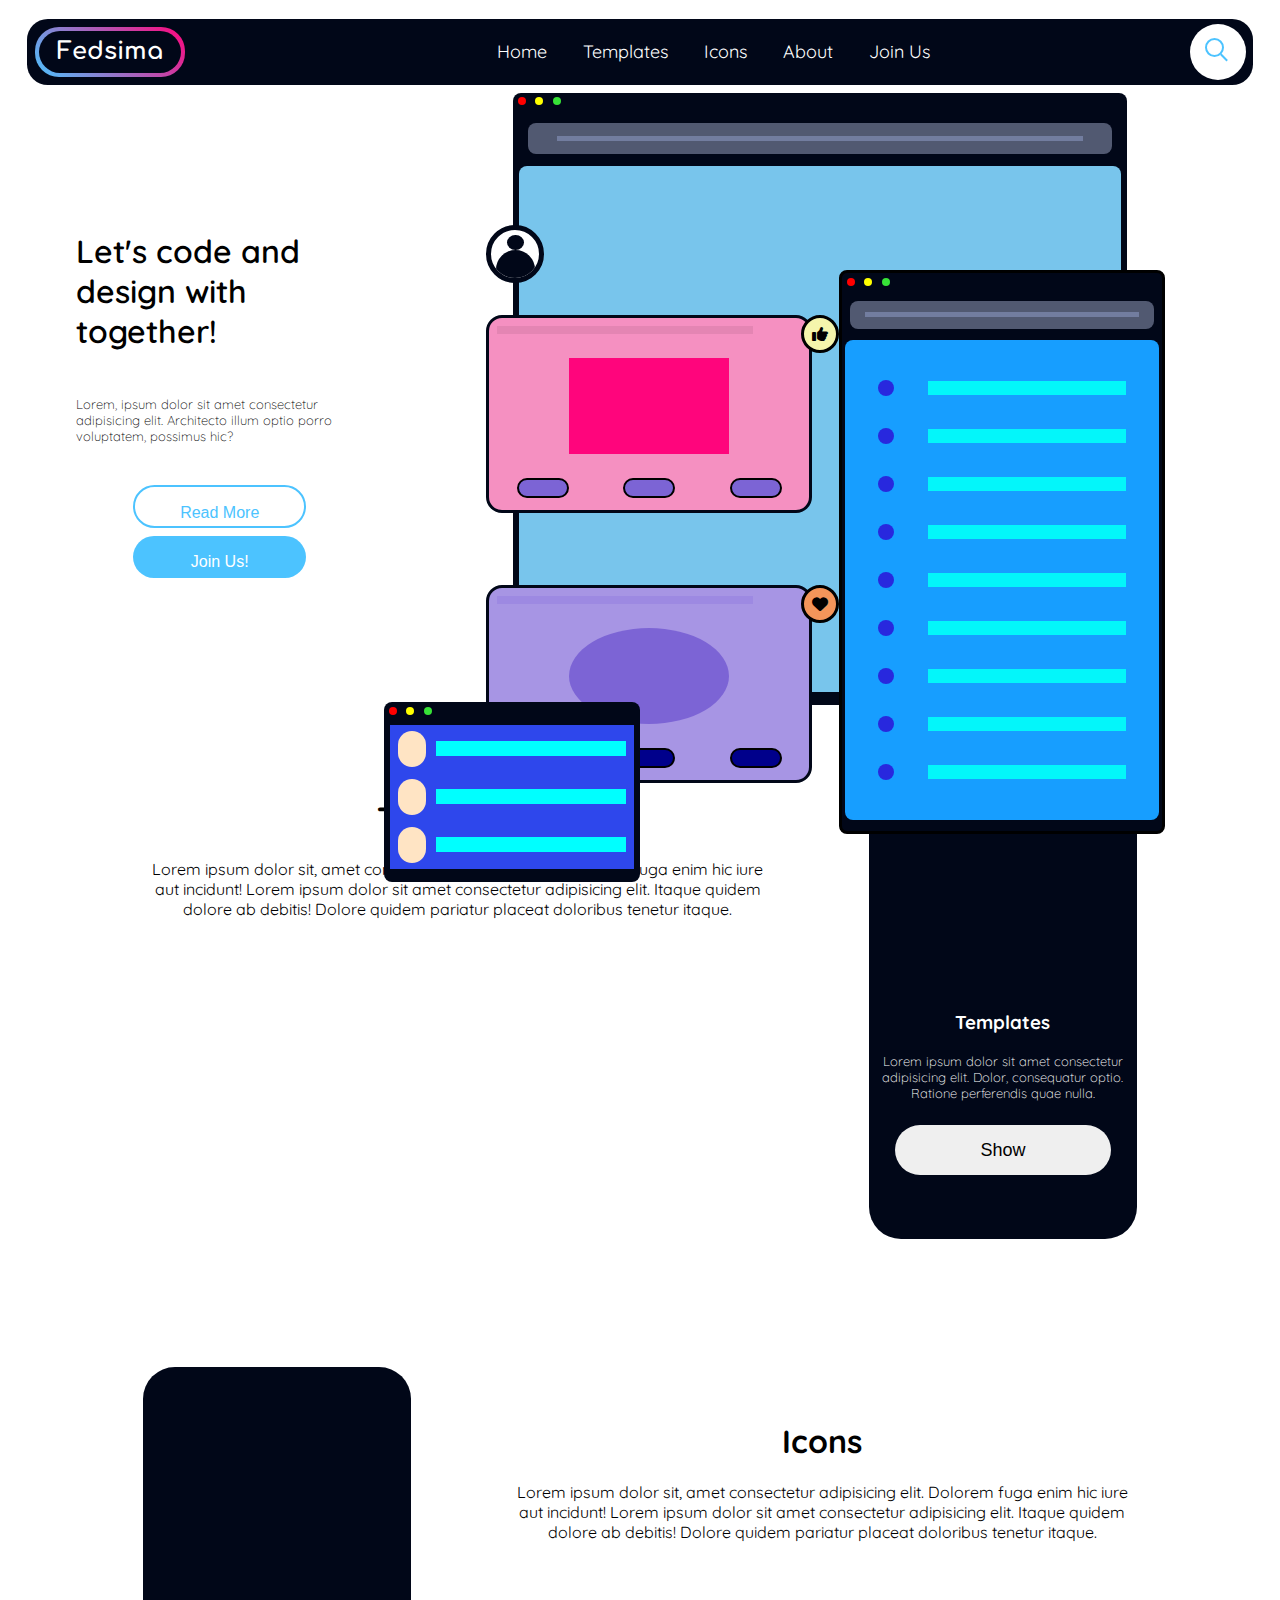
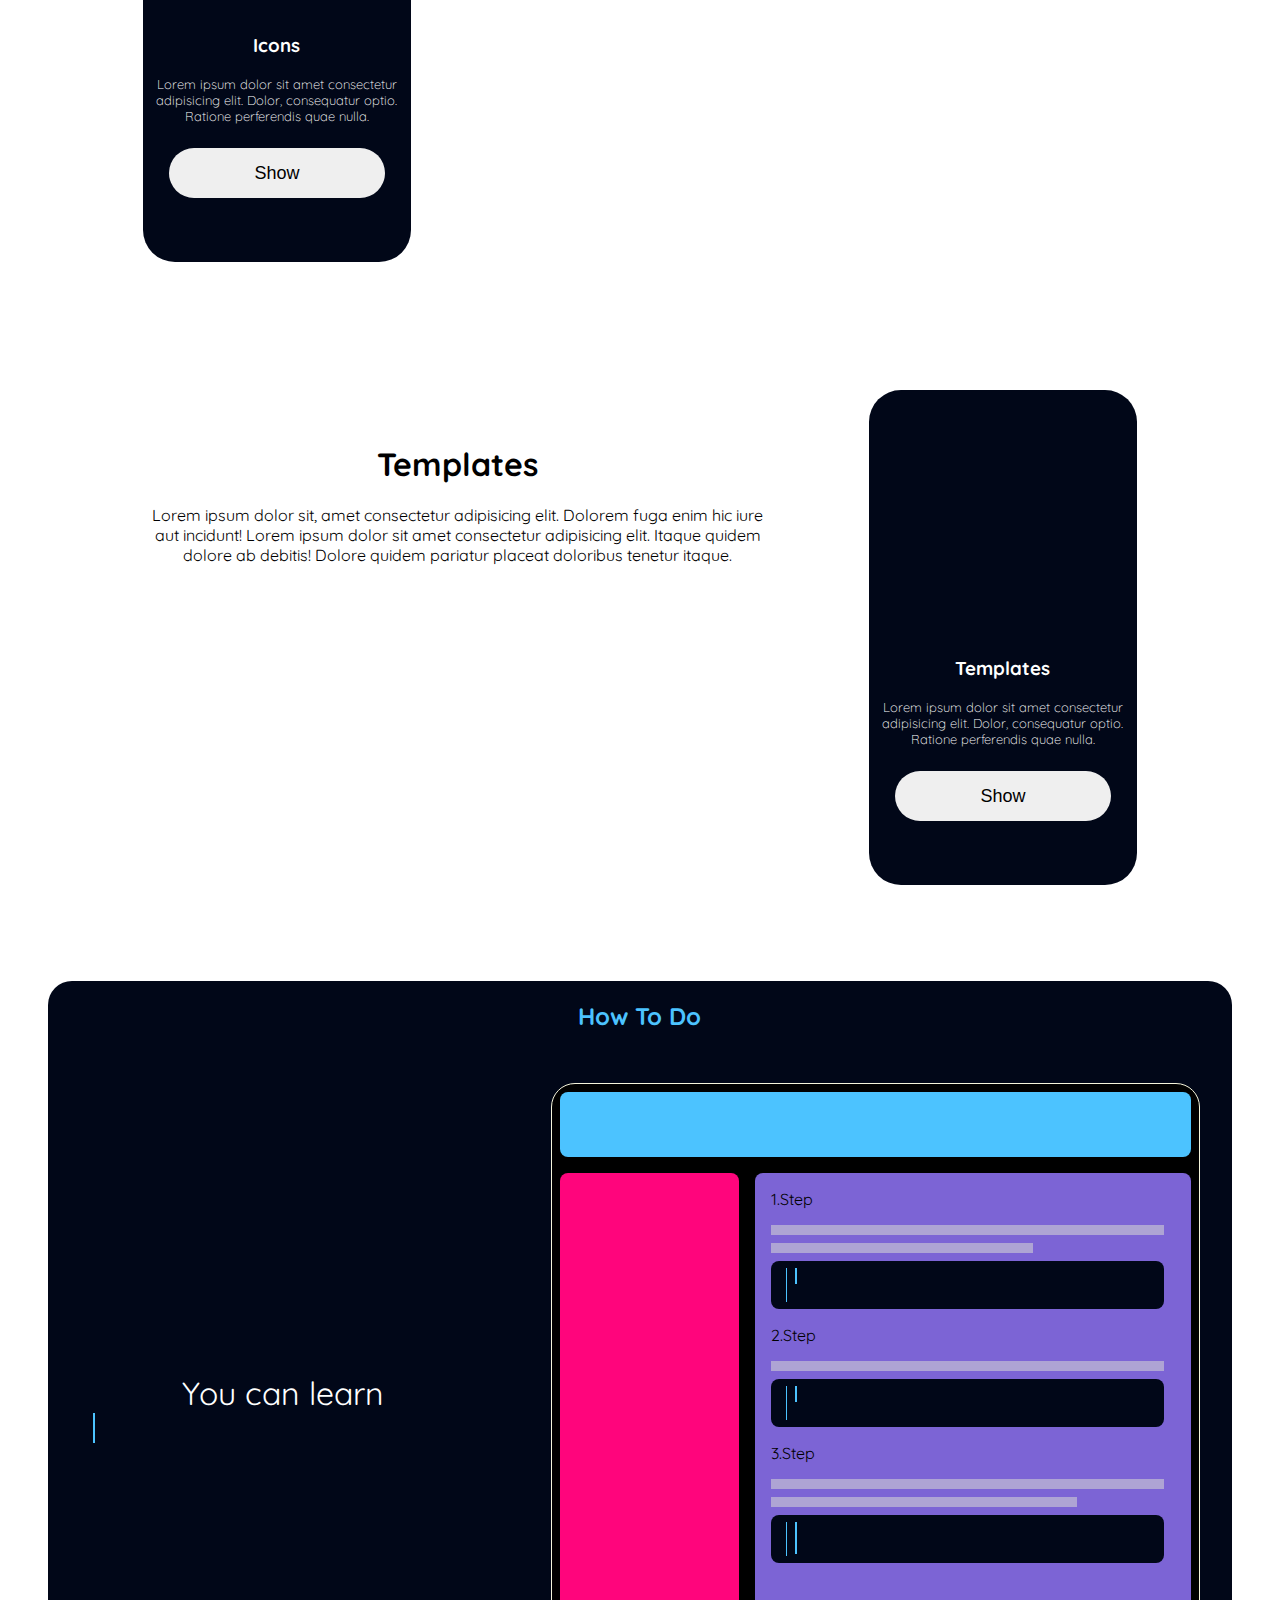
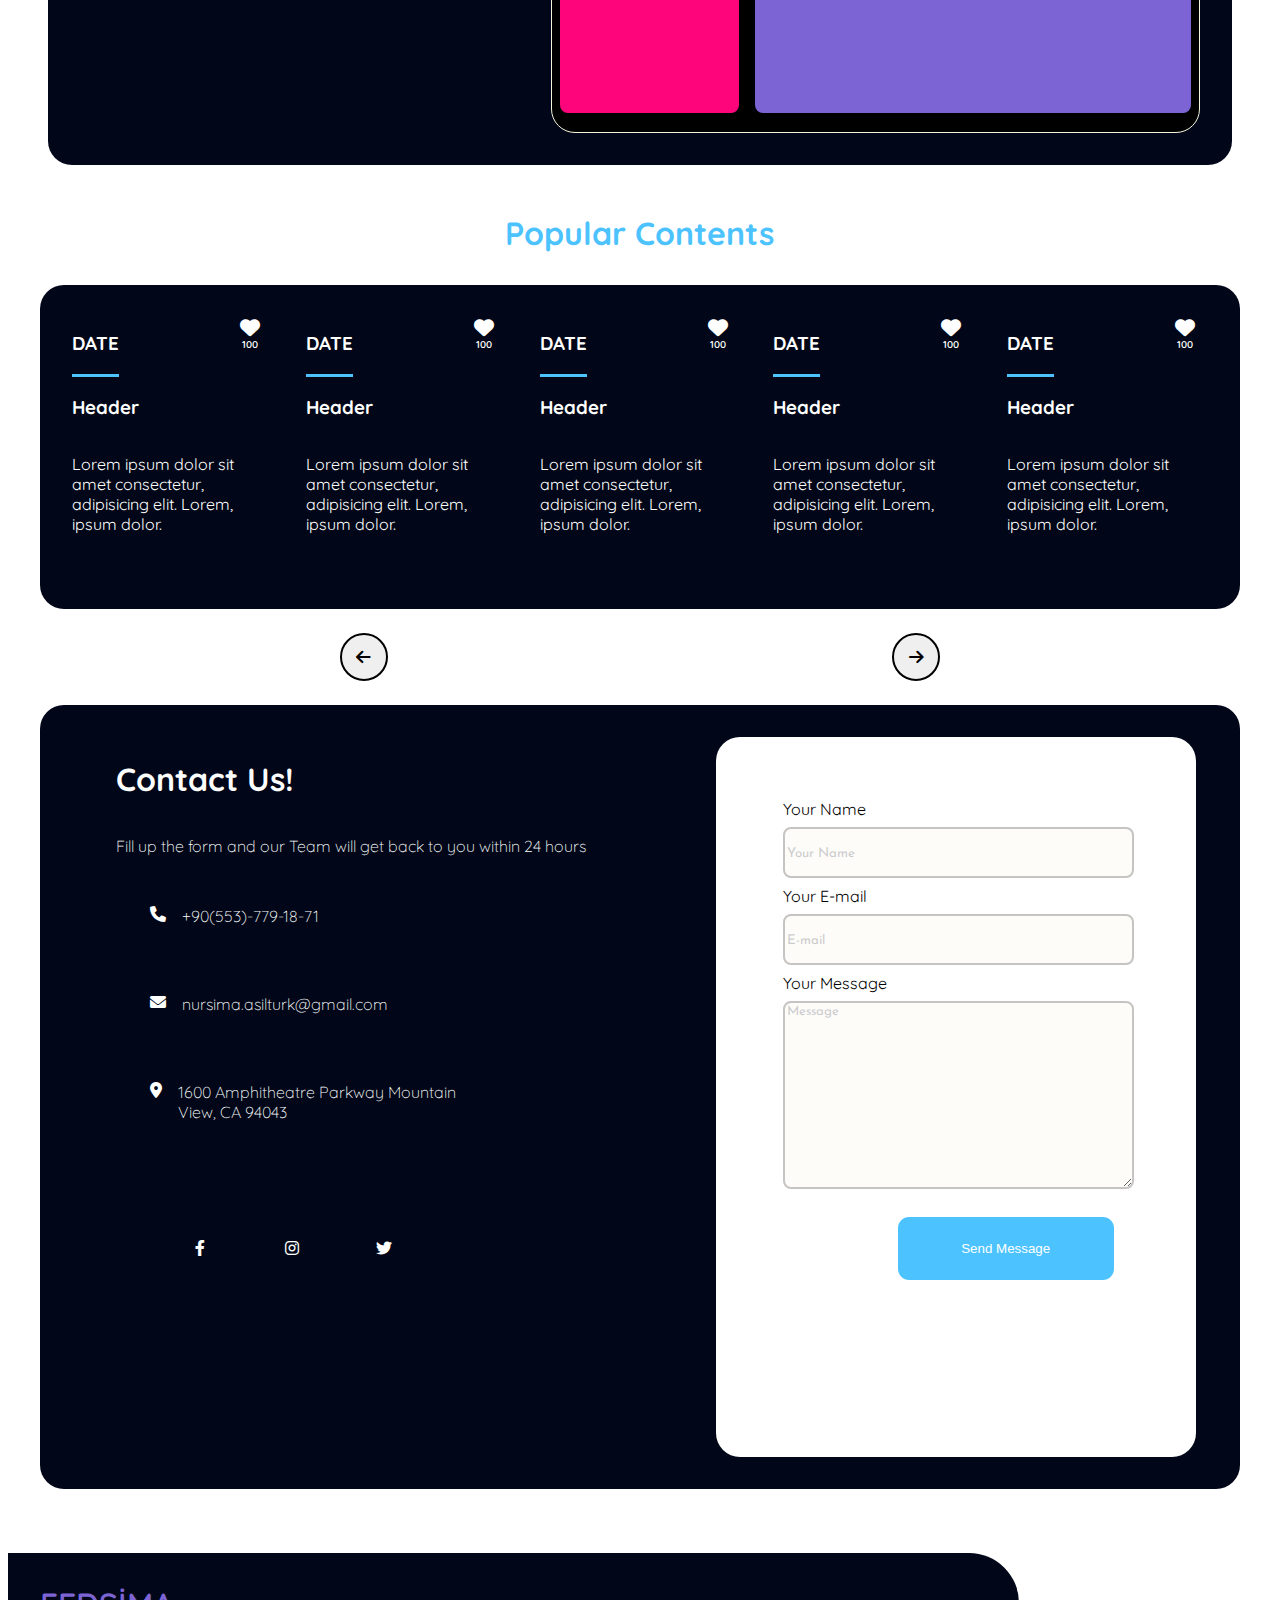
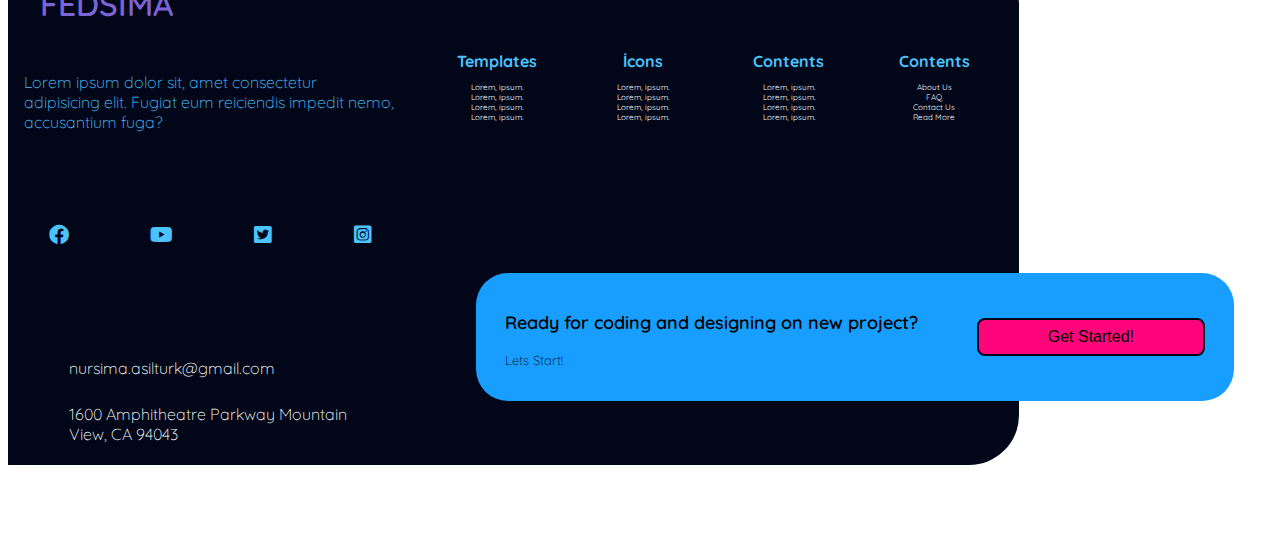
==== commit 1b920701: "footer done" ====
--- a/index.html
+++ b/index.html
@@ -177,55 +177,57 @@
           </div>
         </div>
       </div>
-      <div class="content">
-        <div class="text">
-          <h1 class="text-header">Templates</h1>
-          <p class="text-content">Lorem ipsum dolor sit, amet consectetur adipisicing elit. Dolorem fuga enim hic iure aut incidunt! Lorem ipsum dolor sit amet consectetur adipisicing elit. Itaque quidem dolore ab debitis! Dolore quidem pariatur placeat doloribus tenetur itaque.</p>
-        </div>
-        <div class="card">
-          <div class="card-image"></div>
-          <div class="card-text">
-            <h3 class="card-text_name">Templates</h2>
-            <p class="card-text_content">
-              Lorem ipsum dolor sit amet consectetur adipisicing elit. Dolor,
-              consequatur optio. Ratione perferendis quae nulla.
-            </p>
-          </div>
-          <button class="card-btn">Show</button>
-        </div>
-      </div>
-      <div class="content">
-        <div class="card">
-          <div class="card-image"></div>
-          <div class="card-text">
-            <h3 class="card-text_name">Icons</h2>
-            <p class="card-text_content">
-              Lorem ipsum dolor sit amet consectetur adipisicing elit. Dolor,
-              consequatur optio. Ratione perferendis quae nulla.
-            </p>
-          </div>
-          <button class="card-btn">Show</button>
-        </div>
-        <div class="text">
-          <h1 class="text-header">Icons</h1>
-          <p class="text-content">Lorem ipsum dolor sit, amet consectetur adipisicing elit. Dolorem fuga enim hic iure aut incidunt! Lorem ipsum dolor sit amet consectetur adipisicing elit. Itaque quidem dolore ab debitis! Dolore quidem pariatur placeat doloribus tenetur itaque.</p>
-        </div>
-      </div>
-      <div class="content">
-        <div class="text">
-          <h1 class="text-header">Templates</h1>
-          <p class="text-content">Lorem ipsum dolor sit, amet consectetur adipisicing elit. Dolorem fuga enim hic iure aut incidunt! Lorem ipsum dolor sit amet consectetur adipisicing elit. Itaque quidem dolore ab debitis! Dolore quidem pariatur placeat doloribus tenetur itaque.</p>
-        </div>
-        <div class="card">
-          <div class="card-image"></div>
-          <div class="card-text">
-            <h3 class="card-text_name">Templates</h2>
-            <p class="card-text_content">
-              Lorem ipsum dolor sit amet consectetur adipisicing elit. Dolor,
-              consequatur optio. Ratione perferendis quae nulla.
-            </p>
-          </div>
-          <button class="card-btn">Show</button>
+      <div class="templates">
+        <div class="content">
+          <div class="text">
+            <h1 class="text-header">Templates</h1>
+            <p class="text-content">Lorem ipsum dolor sit, amet consectetur adipisicing elit. Dolorem fuga enim hic iure aut incidunt! Lorem ipsum dolor sit amet consectetur adipisicing elit. Itaque quidem dolore ab debitis! Dolore quidem pariatur placeat doloribus tenetur itaque.</p>
+          </div>
+          <div class="card">
+            <div class="card-image"></div>
+            <div class="card-text">
+              <h3 class="card-text_name">Templates</h2>
+              <p class="card-text_content">
+                Lorem ipsum dolor sit amet consectetur adipisicing elit. Dolor,
+                consequatur optio. Ratione perferendis quae nulla.
+              </p>
+            </div>
+            <button class="card-btn">Show</button>
+          </div>
+        </div>
+        <div class="content">
+          <div class="card">
+            <div class="card-image"></div>
+            <div class="card-text">
+              <h3 class="card-text_name">Icons</h2>
+              <p class="card-text_content">
+                Lorem ipsum dolor sit amet consectetur adipisicing elit. Dolor,
+                consequatur optio. Ratione perferendis quae nulla.
+              </p>
+            </div>
+            <button class="card-btn">Show</button>
+          </div>
+          <div class="text">
+            <h1 class="text-header">Icons</h1>
+            <p class="text-content">Lorem ipsum dolor sit, amet consectetur adipisicing elit. Dolorem fuga enim hic iure aut incidunt! Lorem ipsum dolor sit amet consectetur adipisicing elit. Itaque quidem dolore ab debitis! Dolore quidem pariatur placeat doloribus tenetur itaque.</p>
+          </div>
+        </div>
+        <div class="content">
+          <div class="text">
+            <h1 class="text-header">Templates</h1>
+            <p class="text-content">Lorem ipsum dolor sit, amet consectetur adipisicing elit. Dolorem fuga enim hic iure aut incidunt! Lorem ipsum dolor sit amet consectetur adipisicing elit. Itaque quidem dolore ab debitis! Dolore quidem pariatur placeat doloribus tenetur itaque.</p>
+          </div>
+          <div class="card">
+            <div class="card-image"></div>
+            <div class="card-text">
+              <h3 class="card-text_name">Templates</h2>
+              <p class="card-text_content">
+                Lorem ipsum dolor sit amet consectetur adipisicing elit. Dolor,
+                consequatur optio. Ratione perferendis quae nulla.
+              </p>
+            </div>
+            <button class="card-btn">Show</button>
+          </div>
         </div>
       </div>
       <div class="how-to-do">
@@ -419,7 +421,63 @@
       </div>
     </main>
     <footer>
-
+      <div class="main-footer">
+        <div class="company-info">
+          <div class="company-logo">
+              <p>FEDSİMA</p>
+          </div>
+          <div class="company-information">
+            <p>Lorem ipsum dolor sit, amet consectetur adipisicing elit. Fugiat eum reiciendis impedit nemo, accusantium fuga?</p>
+          </div>
+          <div class="social-media">
+            <div class="media facebook"><i class="fa-brands fa-facebook fa-lg"></i></div>
+            <div class="media youtube"><i class="fa-brands fa-youtube fa-lg"></i></div>
+            <div class="media twitter"><i class="fa-brands fa-twitter-square fa-lg"></i></div>
+            <div class="media instagram"><i class="fa-brands fa-instagram-square fa-lg"></i></div>
+          </div>
+          <div class="contact-info">
+            <div class="icon email"><p>nursima.asilturk@gmail.com</p></div>
+            <div class="icon location"><p>1600 Amphitheatre Parkway Mountain View, CA 94043</p></div>
+          </div>
+        </div>
+        <div class="content-info">
+          <div class="content-item">
+            <h1>Templates</h1>
+            <p>Lorem, ipsum.</p>
+            <p>Lorem, ipsum.</p>
+            <p>Lorem, ipsum.</p>
+            <p>Lorem, ipsum.</p>
+          </div>
+          <div class="content-item">
+            <h1>İcons</h1>
+            <p>Lorem, ipsum.</p>
+            <p>Lorem, ipsum.</p>
+            <p>Lorem, ipsum.</p>
+            <p>Lorem, ipsum.</p>
+          </div>
+          <div class="content-item">
+            <h1>Contents</h1>
+            <p>Lorem, ipsum.</p>
+            <p>Lorem, ipsum.</p>
+            <p>Lorem, ipsum.</p>
+            <p>Lorem, ipsum.</p>
+          </div>
+          <div class="content-item">
+            <h1>Contents</h1>
+            <p>About Us</p>
+            <p>FAQ</p>
+            <p>Contact Us</p>
+            <p>Read More</p>
+          </div>
+        </div>
+      </div>
+      <div class="get-started-icon">
+        <div class="text"><p>Ready for coding and designing on new project?</p><p class="sub-text">Lets Start!</p>
+        </div>
+        <div class="button">
+          <button type="submit" class="get-started">Get Started!</button>
+        </div>
+      </div>
     </footer>
     <script src="main.js"></script>
     <script>
--- a/css/main.css
+++ b/css/main.css
@@ -173,11 +173,13 @@
 }
 main .container {
   background-color: white;
+  margin: 0;
+}
+main .container .row {
+  margin: 0 auto 0 auto;
   box-sizing: border-box;
-}
-main .container .row {
   width: 100%;
-  height: 50vw;
+  height: 44vw;
   margin-top: 2rem;
   display: flex;
   flex-direction: row;
@@ -229,26 +231,33 @@
   cursor: pointer;
 }
 main .container .row .text-content .buttons .btn.btn1 {
-  border: 2px solid #2e47ec;
-  color: #2e47ec;
+  background-color: white;
+  border: 2px solid var(--third-color);
+  color: var(--third-color);
+}
+main .container .row .text-content .buttons .btn.btn1:hover {
+  background-color: white;
+  border: 2px solid #010718;
+  color: #010718;
+  transition: 0.5s;
 }
 main .container .row .text-content .buttons .btn.btn2 {
-  background-color: #2e47ec;
+  background-color: var(--third-color);
   color: white;
 }
 main .container .row .text-content .buttons .btn.btn2:hover {
-  background-color: white;
-  border: 2px solid #2e47ec;
-  color: #2e47ec;
+  background-color: #010718;
+  color: white;
+  transition: 0.5s;
 }
 .container .animation-content .user-icon {
   position: absolute;
   z-index: 2;
-  top: 29%;
-  left: 36%;
-  width: 4rem;
-  height: 4rem;
-  border-radius: 3rem;
+  top: 25%;
+  left: 38%;
+  width: 3rem;
+  height: 3rem;
+  border-radius: 2rem;
   border: 5px solid #010718;
   background-color: white;
   display: flex;
@@ -272,7 +281,7 @@
 .container .animation-content .content-icon {
   position: absolute;
   z-index: 1;
-  top: 36%;
+  top: 35%;
   left: 38%;
   width: 25vw;
   height: 15vw;
@@ -285,7 +294,7 @@
 }
 .container .animation-content .content-icon.icon2 {
   position: absolute;
-  top: 66%;
+  top: 65%;
   left: 38%;
   background-color: #a795e4;
 }
@@ -327,7 +336,7 @@
 .container .animation-content .how-to-icon {
   z-index: 4;
   position: absolute;
-  top: 35%;
+  top: 30%;
   right: 9%;
   width: 25%;
   height: 62%;
@@ -347,7 +356,7 @@
 }
 .container .animation-content .comment-icon {
   position: absolute;
-  top: 85%;
+  top: 78%;
   left: 30%;
   z-index: 6;
   width: 20vw;
@@ -511,6 +520,9 @@
   height: 40%;
   background-color: aqua;
 }
+main .templates {
+  margin: 1rem;
+}
 main .content {
   display: flex;
   justify-content: center;
@@ -986,9 +998,123 @@
   cursor: pointer;
 }
 footer {
-  background-image: url("data:image/svg+xml,%3csvg xmlns='http://www.w3.org/2000/svg' version='1.1' xmlns:xlink='http://www.w3.org/1999/xlink' xmlns:svgjs='http://svgjs.com/svgjs' width='1440' height='560' preserveAspectRatio='none' viewBox='0 0 1440 560'%3e%3cg mask='url(%26quot%3b%23SvgjsMask1003%26quot%3b)' fill='none'%3e%3crect width='1440' height='560' x='0' y='0' fill='rgba(255%2c 255%2c 255%2c 1)'%3e%3c/rect%3e%3cpath d='M 0%2c176 C 57.6%2c148.2 172.8%2c24.8 288%2c37 C 403.2%2c49.2 460.8%2c225.2 576%2c237 C 691.2%2c248.8 748.8%2c114.6 864%2c96 C 979.2%2c77.4 1036.8%2c150 1152%2c144 C 1267.2%2c138 1382.4%2c81.6 1440%2c66L1440 560L0 560z' fill='rgba(1%2c 7%2c 24%2c 1)'%3e%3c/path%3e%3cpath d='M 0%2c343 C 96%2c371.4 288%2c489.2 480%2c485 C 672%2c480.8 768%2c322.8 960%2c322 C 1152%2c321.2 1344%2c449.2 1440%2c481L1440 560L0 560z' fill='rgba(76%2c 195%2c 255%2c 1)'%3e%3c/path%3e%3c/g%3e%3cdefs%3e%3cmask id='SvgjsMask1003'%3e%3crect width='1440' height='560' fill='white'%3e%3c/rect%3e%3c/mask%3e%3c/defs%3e%3c/svg%3e");
-  background-position: center;
-  width: 95%;
-  height: 70vh;
-  margin: 2rem auto auto auto;
-}
+  position: relative;
+  width: 100%;
+  height: 50vw;
+  display: flex;
+  align-items: center;
+}
+footer .main-footer {
+  width: 80%;
+  height: 80%;
+  background-color: #010718;
+  border-radius: 0 50px 50px 0;
+  display: flex;
+}
+footer .main-footer .company-info {
+  width: 40%;
+  display: flex;
+  flex-direction: column;
+}
+footer .main-footer .company-info .company-logo {
+  color: #7c64d5;
+  display: flex;
+  justify-content: flex-start;
+  align-items: flex-end;
+  height: 20%;
+  font-size: 2rem;
+  font-weight: 600;
+  margin-left: 2rem;
+}
+footer .main-footer .company-info .company-information {
+  margin: auto 1rem;
+  font-weight: 200;
+  height: 20%;
+  color: var(--third-color);
+}
+footer .main-footer .company-info .social-media {
+  display: flex;
+  justify-content: space-around;
+  align-items: center;
+  height: 30%;
+}
+footer .main-footer .company-info .social-media i {
+  color: var(--third-color);
+}
+footer .main-footer .company-info .contact-info {
+  height: 30%;
+  display: flex;
+  flex-direction: column;
+  justify-content: center;
+  align-items: center;
+}
+footer .main-footer .company-info .contact-info .icon {
+  color: white;
+  display: flex;
+  flex-direction: row;
+  width: 70%;
+  height: 30%;
+  font-weight: 200;
+}
+footer .main-footer .content-info {
+  width: 60%;
+  height: 50%;
+  display: flex;
+  flex-direction: row;
+  justify-content: space-evenly;
+  align-items: center;
+}
+footer .main-footer .content-info .content-item {
+  font-size: 0.5rem;
+  width: 20%;
+  height: 70%;
+  display: flex;
+  flex-direction: column;
+  justify-content: center;
+  align-items: center;
+  color: var(--third-color);
+}
+footer .main-footer .content-info .content-item p {
+  margin: 0;
+  color: white;
+}
+footer .get-started-icon {
+  position: absolute;
+  right: 3%;
+  bottom: 20%;
+  width: 60%;
+  height: 20%;
+  border-radius: 2rem;
+  display: flex;
+  justify-content: space-around;
+  align-items: center;
+  background-color: #179eff;
+}
+footer .get-started-icon .text {
+  font-size: large;
+  font-weight: 600;
+}
+footer .get-started-icon .text .sub-text {
+  font-size: small;
+  font-weight: 200;
+  color: #010718;
+}
+footer .get-started-icon .button {
+  width: 30%;
+  height: 30%;
+}
+footer .get-started-icon .button button {
+  width: 100%;
+  height: 100%;
+  background-color: var(--first-color);
+  border: none;
+  font-size: medium;
+  font-weight: 400;
+  cursor: pointer;
+  border-radius: 0.5rem;
+  border: 2px solid #010718;
+}
+footer .get-started-icon .button button:hover {
+  background-color: var(--second-color);
+  color: white;
+}
